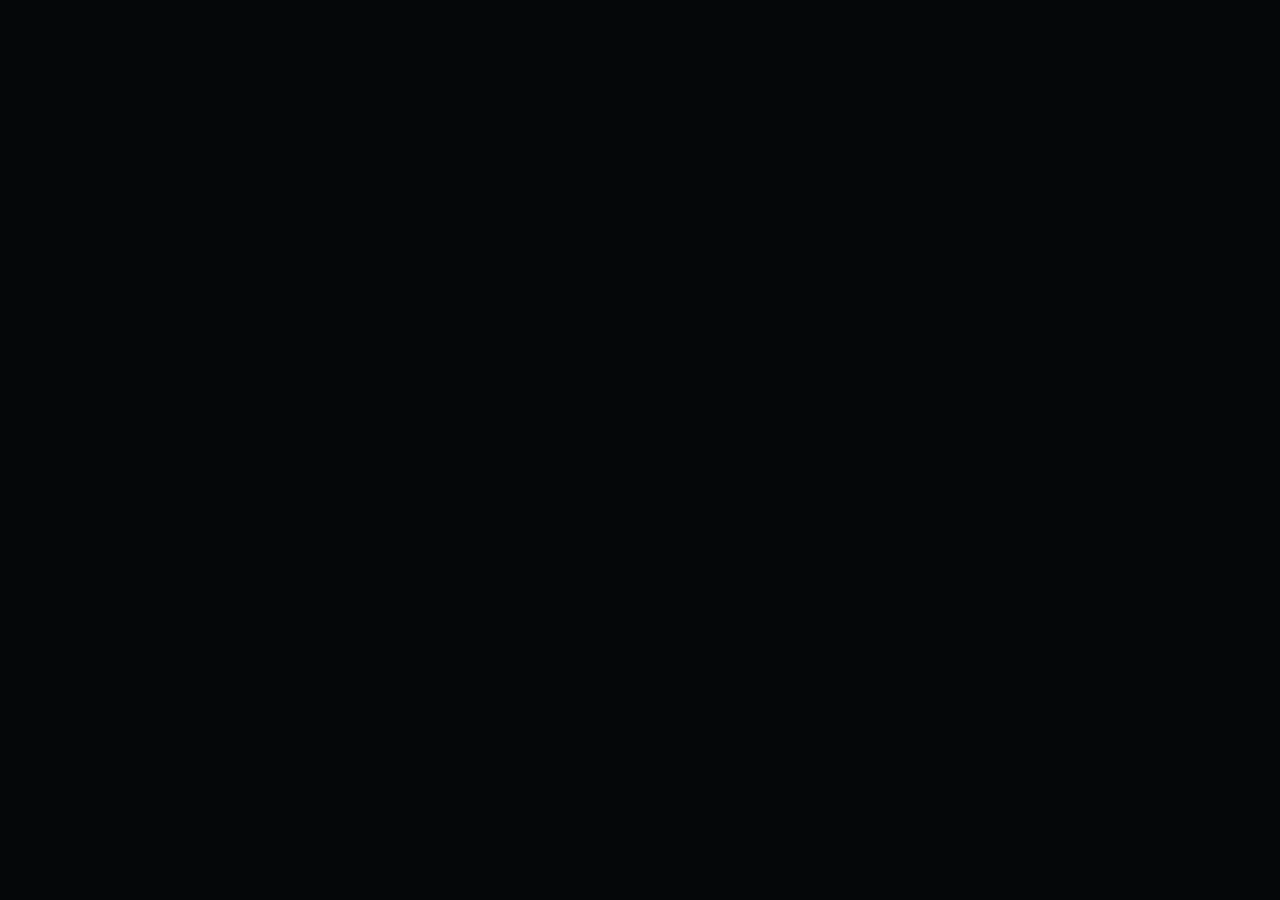
==== index.html @ 6c38be3e "try" ====
<!doctype html>
<html lang="en">
  <head>
    <meta charset="UTF-8" />
    <meta name="viewport" content="width=device-width, initial-scale=1.0" />
    <title>MRSM Info TV</title>
    <link rel="stylesheet" href="style.css" />
  </head>
  <body class="display-page">
    <main class="display-screen" aria-label="MRSM media display">
      <div id="media-stage" class="media-stage"></div>
      <div id="sliding-text" class="sliding-text" aria-live="off" hidden></div>
    </main>
    <script src="script.js"></script>
  </body>
</html>
---- style.css ----
:root {
  color-scheme: dark;
  --bg: #020814;
  --surface: rgba(7, 18, 34, 0.95);
  --accent: #6cc3ff;
  --accent-soft: #2f7fd3;
  --text: #eff7ff;
  --muted: #9bb3cc;
  --overlay-opacity: 0.82;
  --title-size: 2.5rem;
  --message-size: 1.15rem;
  --shadow: 0 30px 70px rgba(0, 0, 0, 0.28);
}

* {
  box-sizing: border-box;
}

html,
body {
  margin: 0;
  min-height: 100%;
  font-family: Inter, system-ui, -apple-system, BlinkMacSystemFont, "Segoe UI", sans-serif;
  color: var(--text);
  background: radial-gradient(circle at top, rgba(108, 195, 255, 0.15), transparent 24%), linear-gradient(180deg, #041328 0%, #020814 58%, #000 100%);
}

button,
input,
textarea,
select {
  font: inherit;
}

a {
  color: inherit;
  text-decoration: none;
}

body.display-page {
  min-height: 100vh;
}

.tv-shell {
  width: min(1400px, 100%);
  min-height: 100vh;
  margin: 0 auto;
  padding: clamp(1rem, 2vw, 1.4rem);
  display: flex;
  flex-direction: column;
  gap: 0.9rem;
}

.split-stage {
  display: grid;
  grid-template-columns: minmax(42%, 2fr) minmax(28%, 1fr);
  align-items: stretch;
  gap: 1rem;
}

.video-section,
.announcement-section {
  border-radius: 1.5rem;
  background: rgba(7, 18, 34, 0.95);
  border: 1px solid rgba(255, 255, 255, 0.08);
  box-shadow: var(--shadow);
  overflow: hidden;
}

.section-label {
  padding: 1rem 1.4rem 0.75rem;
  font-size: 0.78rem;
  letter-spacing: 0.24em;
  text-transform: uppercase;
  color: var(--accent);
}

.video-display {
  position: relative;
  min-height: 100%;
  overflow: hidden;
}

.slide-overlay {
  position: absolute;
  inset: 0;
  display: flex;
  flex-direction: column;
  justify-content: flex-end;
  gap: 0.6rem;
  padding: clamp(1.2rem, 2.4vw, 2rem);
  background: linear-gradient(180deg, rgba(0, 0, 0, 0.12), rgba(0, 0, 0, var(--overlay-opacity, 0.82)) 65%);
}

.slide-overlay-top {
  display: flex;
  justify-content: flex-end;
}

.slide-clock {
  color: rgba(255, 255, 255, 0.8);
  font-size: 0.95rem;
  letter-spacing: 0.08em;
  text-transform: uppercase;
}

.announcement-list {
  display: grid;
  grid-template-columns: repeat(1, minmax(0, 1fr));
  gap: 1rem;
  padding: 1rem 1.25rem 1.5rem;
}

.announcement-card {
  position: relative;
  min-height: 12rem;
  padding: 1.35rem 1rem 1.2rem;
  border-radius: 1.25rem;
  background: rgba(255, 255, 255, 0.06);
  border: 1px solid rgba(255, 255, 255, 0.08);
  overflow: hidden;
  display: flex;
  flex-direction: column;
  justify-content: flex-end;
  color: var(--text);
}

.announcement-card::before {
  content: '';
  position: absolute;
  inset: 0;
  background: linear-gradient(180deg, rgba(0, 0, 0, 0.14), rgba(0, 0, 0, 0.72));
  opacity: 1;
  pointer-events: none;
}

.announcement-card[data-image] {
  background-size: cover;
  background-position: center;
}

.announcement-card > * {
  position: relative;
  z-index: 1;
}

.announcement-card strong {
  display: block;
  margin-bottom: 0.5rem;
  font-size: 1rem;
}

.announcement-preview-label {
  display: inline-block;
  margin-bottom: 0.3rem;
  font-size: 0.625rem;
  line-height: 1.2;
  letter-spacing: 0.16em;
  text-transform: uppercase;
  color: rgba(255, 255, 255, 0.75);
}

.announcement-card p {
  margin: 0;
  color: rgba(239, 247, 255, 0.9);
  line-height: 1.5;
}

.announcement-meta {
  margin-top: 0.55rem;
  font-size: 0.84rem;
  color: var(--muted);
}

.screen-top {
  display: flex;
  justify-content: space-between;
  align-items: center;
  gap: 0.75rem;
  padding: 0.9rem 1rem;
  border-radius: 1.2rem;
  background: rgba(2, 8, 20, 0.72);
  border: 1px solid rgba(255, 255, 255, 0.08);
  backdrop-filter: blur(16px);
}

.brand-block {
  display: flex;
  align-items: center;
  gap: 0.75rem;
}

.brand-badge {
  display: inline-flex;
  align-items: center;
  justify-content: center;
  width: 2.8rem;
  height: 2.8rem;
  border-radius: 0.9rem;
  background: linear-gradient(135deg, var(--accent), var(--accent-soft));
  color: #02101d;
  font-weight: 800;
  letter-spacing: 0.08em;
}

.brand {
  font-size: 1.05rem;
  font-weight: 800;
  letter-spacing: 0.16em;
  text-transform: uppercase;
  color: var(--accent);
}

.brand-subtitle {
  font-size: 0.8rem;
  color: var(--muted);
}

.clock {
  font-size: clamp(1.15rem, 2.2vw, 1.6rem);
  font-weight: 700;
  letter-spacing: 0.06em;
  color: var(--text);
}

.slide-container {
  position: relative;
  flex: 1;
  min-height: calc(100vh - 13rem);
  border-radius: 1.5rem;
  overflow: hidden;
  background: var(--surface);
  box-shadow: var(--shadow);
  border: 1px solid rgba(255, 255, 255, 0.08);
}

.slide-media {
  position: absolute;
  inset: 0;
  background: #000 center/cover no-repeat;
}

.slide-media video,
.slide-media img {
  width: 100%;
  height: 100%;
  object-fit: cover;
}

.slide-media::after {
  content: "";
  position: absolute;
  inset: 0;
  background: linear-gradient(180deg, rgba(0, 0, 0, 0.15), rgba(0, 0, 0, 0.78) 70%);
  pointer-events: none;
}

.slide-panel {
  position: relative;
  z-index: 1;
  display: flex;
  flex-direction: column;
  justify-content: flex-end;
  gap: 0.6rem;
  width: min(100%, 760px);
  height: 100%;
  padding: clamp(1.2rem, 2.4vw, 2rem);
}

.eyebrow {
  margin: 0;
  font-size: 0.72rem;
  letter-spacing: 0.28em;
  text-transform: uppercase;
  color: rgba(255, 255, 255, 0.72);
}

.slide-title {
  margin: 0;
  font-size: var(--title-size, 2.5rem);
  line-height: 1.08;
  font-weight: 800;
  letter-spacing: -0.03em;
  text-shadow: 0 10px 24px rgba(0, 0, 0, 0.45);
}

.slide-message {
  margin: 0;
  font-size: var(--message-size, 1.15rem);
  max-width: 56rem;
  line-height: 1.5;
  color: rgba(239, 247, 255, 0.93);
}

.slide-meta-row {
  display: flex;
  flex-wrap: wrap;
  gap: 0.55rem;
  align-items: center;
  margin-top: 0.2rem;
}

.slide-caption {
  font-size: 0.9rem;
  color: var(--muted);
  padding: 0.35rem 0.65rem;
  border-radius: 999px;
  background: rgba(2, 8, 20, 0.55);
  border: 1px solid rgba(255, 255, 255, 0.08);
}

.news-ticker {
  display: flex;
  align-items: center;
  gap: 0.75rem;
  padding: 0.7rem 0.9rem;
  border-radius: 999px;
  background: rgba(2, 8, 20, 0.74);
  border: 1px solid rgba(255, 255, 255, 0.08);
  overflow: hidden;
  white-space: nowrap;
}

.ticker-label {
  flex-shrink: 0;
  font-size: 0.74rem;
  letter-spacing: 0.24em;
  text-transform: uppercase;
  font-weight: 700;
  color: var(--accent);
}

.ticker-track {
  overflow: hidden;
  flex: 1;
}

.ticker-content {
  display: flex;
  width: max-content;
  animation: marquee 20s linear infinite;
}

.ticker-content span {
  padding-right: 2.4rem;
  font-size: 0.92rem;
  color: var(--text);
  opacity: 0.95;
}

@keyframes marquee {
  from {
    transform: translateX(0);
  }
  to {
    transform: translateX(-50%);
  }
}

.admin-page {
  min-height: 100vh;
}

.admin-shell {
  width: min(1200px, 100%);
  margin: 0 auto;
  padding: clamp(1.5rem, 2vw, 3rem);
}

.admin-header {
  display: flex;
  justify-content: space-between;
  gap: 1.5rem;
  align-items: flex-start;
  margin-bottom: 2rem;
}

h1 {
  margin: 0;
  font-size: clamp(2rem, 4vw, 3.5rem);
}

.lead {
  margin: 1rem 0 0;
  max-width: 45rem;
  line-height: 1.7;
  color: var(--muted);
}

.form-grid {
  display: grid;
  grid-template-columns: 1.35fr 0.95fr;
  gap: 1.75rem;
}

.card {
  padding: 2rem;
  border-radius: 1.75rem;
  background: rgba(255, 255, 255, 0.04);
  border: 1px solid rgba(255, 255, 255, 0.08);
  box-shadow: 0 20px 40px rgba(0, 0, 0, 0.16);
}

.card-panel {
  display: flex;
  flex-direction: column;
  gap: 1rem;
}

.input-group {
  margin-bottom: 1.3rem;
}

.input-group label {
  display: block;
  margin-bottom: 0.55rem;
  font-size: 0.95rem;
  color: var(--text);
}

input,
textarea,
select {
  width: 100%;
  border-radius: 1rem;
  border: 1px solid rgba(255, 255, 255, 0.12);
  background: rgba(255, 255, 255, 0.05);
  padding: 1rem 1.1rem;
  color: var(--text);
  resize: vertical;
}

textarea {
  min-height: 120px;
}

.short-row {
  max-width: 16rem;
}

.hint,
.note {
  margin: 0.75rem 0 0;
  color: var(--muted);
  font-size: 0.95rem;
}

.button-row {
  display: flex;
  flex-wrap: wrap;
  gap: 0.75rem;
  align-items: center;
}

.button {
  display: inline-flex;
  align-items: center;
  justify-content: center;
  min-height: 3rem;
  padding: 0 1.25rem;
  border-radius: 999px;
  border: 1px solid transparent;
  cursor: pointer;
  transition: transform 180ms ease, background-color 180ms ease, border-color 180ms ease;
}

.button:hover {
  transform: translateY(-1px);
}

.button-primary {
  background: linear-gradient(135deg, #50b7ff, #1c71ff);
  color: #fff;
}

.button-secondary {
  background: rgba(255, 255, 255, 0.06);
  border-color: rgba(255, 255, 255, 0.14);
  color: var(--text);
}

.slide-list {
  display: grid;
  gap: 1rem;
  max-height: 52vh;
  overflow: auto;
  padding-right: 0.25rem;
}

.slide-card {
  display: grid;
  grid-template-columns: 1fr auto;
  gap: 0.85rem;
  padding: 1rem 1rem 1rem 1.1rem;
  border-radius: 1.25rem;
  background: rgba(255, 255, 255, 0.05);
  border: 1px solid rgba(255, 255, 255, 0.08);
}

.slide-card strong {
  display: block;
  font-size: 1rem;
  margin-bottom: 0.35rem;
}

.slide-card span {
  display: block;
  font-size: 0.9rem;
  color: var(--muted);
}

.actions {
  display: grid;
  gap: 0.65rem;
  justify-content: end;
  align-content: center;
}

.actions button {
  width: 100%;
}

.list-footer {
  display: flex;
  flex-wrap: wrap;
  gap: 0.75rem;
}

#import-json {
  min-height: 10rem;
}

@media (max-width: 980px) {
  .form-grid {
    grid-template-columns: 1fr;
  }

  .admin-header {
    flex-direction: column;
    align-items: stretch;
  }
}

@media (max-width: 720px) {
  .tv-shell {
    padding: 1rem;
  }

  .screen-top {
    flex-direction: column;
    align-items: flex-start;
  }

  .slide-panel {
    padding: 1.3rem;
  }

  .news-ticker {
    border-radius: 1rem;
  }
}

html,
body.display-page {
  width: 100vw;
  height: 100vh;
  height: 100dvh;
  min-height: 0;
  overflow: hidden;
  color-scheme: dark;
  background: #050709;
}

.display-screen,
.media-stage {
  position: fixed;
  inset: 0;
  width: 100%;
  height: 100%;
  overflow: hidden;
  background: #050709;
}

.media-stage {
  display: grid;
  place-items: center;
}

.media-stage img,
.media-stage video,
.media-stage iframe,
.media-stage > div {
  display: block;
  width: 100%;
  height: 100%;
  border: 0;
}

.media-stage img,
.media-stage video {
  object-fit: contain;
}

.media-stage > div {
  position: absolute;
  inset: 0;
}

.sliding-text {
  position: fixed;
  z-index: 3;
  left: 0;
  bottom: 5vh;
  width: max-content;
  max-width: none;
  padding: 0.75rem 1.5rem;
  overflow: hidden;
  background: rgba(3, 8, 12, 0.82);
  color: #fff;
  font-size: clamp(1.1rem, 2.6vw, 2.4rem);
  font-weight: 700;
  line-height: 1.25;
  white-space: nowrap;
  pointer-events: none;
  animation: announcement-scroll 24s linear infinite;
}

.sliding-text[hidden] {
  display: none;
}

@keyframes announcement-scroll {
  from {
    transform: translateX(100vw);
  }
  to {
    transform: translateX(-100%);
  }
}

.sliding-text[data-template="1"] { top: auto; right: auto; bottom: 5vh; left: 0; }
.sliding-text[data-template="2"] { top: 5vh; right: auto; bottom: auto; left: 0; }
.sliding-text[data-template="3"] { top: auto; right: 0; bottom: 5vh; left: auto; }
.sliding-text[data-template="4"] { top: 5vh; right: 0; bottom: auto; left: auto; }
.sliding-text[data-template="5"] { top: 45%; right: auto; bottom: auto; left: 0; }
.sliding-text[data-template="6"] { top: 45%; right: 0; bottom: auto; left: auto; }
.sliding-text[data-template="7"] { top: 25%; right: auto; bottom: auto; left: 0; }
.sliding-text[data-template="8"] { top: 25%; right: 0; bottom: auto; left: auto; }
.sliding-text[data-template="9"] { top: auto; right: 0; bottom: 18vh; left: auto; }
.sliding-text[data-template="10"] { top: auto; right: 0; bottom: 0; left: 0; text-align: center; }
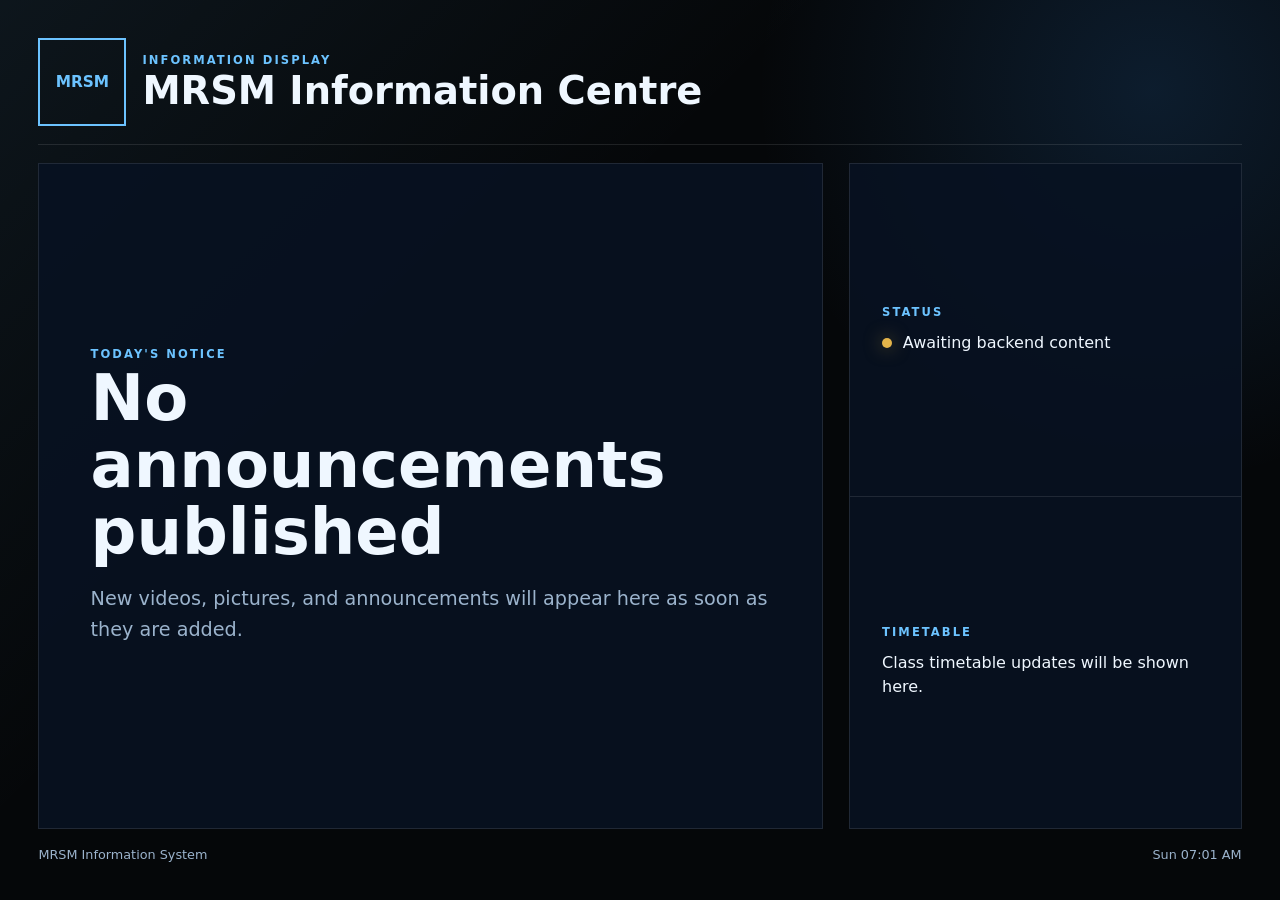
==== commit 63989b5f: "test" ====
--- a/index.html
+++ b/index.html
@@ -8,7 +8,41 @@
   </head>
   <body class="display-page">
     <main class="display-screen" aria-label="MRSM media display">
-      <div id="media-stage" class="media-stage"></div>
+      <div id="media-stage" class="media-stage">
+        <section id="empty-state" class="display-empty-state" aria-live="polite">
+          <header class="empty-brand">
+            <div class="empty-brand-mark">MRSM</div>
+            <div>
+              <p class="empty-eyebrow">INFORMATION DISPLAY</p>
+              <h1>MRSM Information Centre</h1>
+            </div>
+          </header>
+
+          <div class="empty-layout">
+            <section class="empty-main-section">
+              <p class="empty-eyebrow">TODAY'S NOTICE</p>
+              <h2>No announcements published</h2>
+              <p>New videos, pictures, and announcements will appear here as soon as they are added.</p>
+            </section>
+
+            <aside class="empty-side-section">
+              <section>
+                <p class="empty-eyebrow">STATUS</p>
+                <p class="empty-status"><span></span> Awaiting backend content</p>
+              </section>
+              <section>
+                <p class="empty-eyebrow">TIMETABLE</p>
+                <p>Class timetable updates will be shown here.</p>
+              </section>
+            </aside>
+          </div>
+
+          <footer class="empty-footer">
+            <p>MRSM Information System</p>
+            <time id="empty-clock"></time>
+          </footer>
+        </section>
+      </div>
       <div id="sliding-text" class="sliding-text" aria-live="off" hidden></div>
     </main>
     <script src="script.js"></script>
--- a/style.css
+++ b/style.css
@@ -542,6 +542,20 @@
 }
 
 @media (max-width: 720px) {
+  .empty-layout {
+    grid-template-columns: 1fr;
+  }
+
+  .empty-side-section {
+    grid-template-columns: repeat(2, minmax(0, 1fr));
+    grid-template-rows: none;
+  }
+
+  .empty-side-section > section + section {
+    border-top: 0;
+    border-left: 1px solid rgba(255, 255, 255, 0.1);
+  }
+
   .tv-shell {
     padding: 1rem;
   }
@@ -560,7 +574,6 @@
   }
 }
 
-html,
 body.display-page {
   width: 100vw;
   height: 100vh;
@@ -629,6 +642,17 @@
   display: none;
 }
 
+.ticker-announcement {
+  flex: 0 0 auto;
+  padding-right: 1.25rem;
+}
+
+.ticker-pause {
+  flex: 0 0 auto;
+  padding: 0 1.5rem;
+  color: #b7c8d6;
+}
+
 @keyframes announcement-scroll {
   from {
     transform: translateX(100vw);
@@ -636,6 +660,147 @@
   to {
     transform: translateX(-100%);
   }
+}
+
+.display-empty-state {
+  position: relative;
+  width: 100%;
+  height: 100%;
+  display: grid;
+  grid-template-rows: auto 1fr auto;
+  gap: clamp(1rem, 2vh, 2rem);
+  padding: clamp(1.25rem, 3vw, 3.5rem);
+  background:
+    linear-gradient(135deg, rgba(108, 195, 255, 0.08), transparent 38%),
+    radial-gradient(circle at 90% 10%, rgba(47, 127, 211, 0.18), transparent 28%),
+    #050709;
+}
+
+.display-empty-state[hidden] {
+  display: none;
+}
+
+.empty-brand,
+.empty-footer,
+.empty-layout {
+  display: grid;
+}
+
+.empty-brand {
+  grid-template-columns: auto 1fr;
+  align-items: center;
+  gap: 1rem;
+  border-bottom: 1px solid rgba(255, 255, 255, 0.1);
+  padding-bottom: clamp(0.75rem, 2vh, 1.5rem);
+}
+
+.empty-brand-mark {
+  display: grid;
+  place-items: center;
+  width: clamp(3.25rem, 7vw, 5.5rem);
+  aspect-ratio: 1;
+  border: 2px solid var(--accent);
+  color: var(--accent);
+  font-size: clamp(0.7rem, 1.2vw, 1.1rem);
+  font-weight: 800;
+}
+
+.empty-brand h1,
+.empty-main-section h2 {
+  margin: 0.25rem 0 0;
+  line-height: 1.05;
+}
+
+.empty-brand h1 {
+  font-size: clamp(1.4rem, 3vw, 3.25rem);
+}
+
+.empty-layout {
+  grid-template-columns: minmax(0, 2fr) minmax(18rem, 1fr);
+  gap: clamp(1rem, 2vw, 2rem);
+  min-height: 0;
+}
+
+.empty-main-section,
+.empty-side-section {
+  border: 1px solid rgba(255, 255, 255, 0.1);
+  background: rgba(7, 18, 34, 0.88);
+}
+
+.empty-main-section {
+  display: flex;
+  flex-direction: column;
+  justify-content: center;
+  padding: clamp(1.5rem, 4vw, 4.5rem);
+}
+
+.empty-main-section h2 {
+  max-width: 14ch;
+  font-size: clamp(2rem, 5vw, 5.25rem);
+}
+
+.empty-main-section > p:last-child {
+  max-width: 44rem;
+  margin: clamp(1rem, 2vh, 1.75rem) 0 0;
+  color: var(--muted);
+  font-size: clamp(1rem, 1.5vw, 1.35rem);
+  line-height: 1.6;
+}
+
+.empty-side-section {
+  display: grid;
+  grid-template-rows: repeat(2, minmax(0, 1fr));
+}
+
+.empty-side-section > section {
+  display: flex;
+  flex-direction: column;
+  justify-content: center;
+  padding: clamp(1.25rem, 2.5vw, 2.5rem);
+}
+
+.empty-side-section > section + section {
+  border-top: 1px solid rgba(255, 255, 255, 0.1);
+}
+
+.empty-side-section p:last-child {
+  margin: 0.75rem 0 0;
+  color: var(--text);
+  line-height: 1.5;
+}
+
+.empty-eyebrow {
+  margin: 0;
+  color: var(--accent);
+  font-size: clamp(0.65rem, 0.9vw, 0.85rem);
+  font-weight: 800;
+  letter-spacing: 0.18em;
+}
+
+.empty-status {
+  display: flex;
+  align-items: center;
+  gap: 0.65rem;
+}
+
+.empty-status span {
+  width: 0.65rem;
+  height: 0.65rem;
+  border-radius: 50%;
+  background: #e4b44a;
+  box-shadow: 0 0 18px rgba(228, 180, 74, 0.5);
+}
+
+.empty-footer {
+  grid-template-columns: 1fr auto;
+  align-items: center;
+  color: var(--muted);
+  font-size: clamp(0.75rem, 1vw, 1rem);
+}
+
+.empty-footer p,
+.empty-footer time {
+  margin: 0;
 }
 
 .sliding-text[data-template="1"] { top: auto; right: auto; bottom: 5vh; left: 0; }
@@ -649,3 +814,95 @@
 .sliding-text[data-template="9"] { top: auto; right: 0; bottom: 18vh; left: auto; }
 .sliding-text[data-template="10"] { top: auto; right: 0; bottom: 0; left: 0; text-align: center; }
 
+body.admin-page {
+  min-height: 100vh;
+  overflow-x: hidden;
+  overflow-y: auto;
+}
+
+.admin-shell {
+  width: min(1200px, 100%);
+  padding: clamp(1rem, 3vw, 2.5rem);
+}
+
+.admin-grid {
+  display: grid;
+  grid-template-columns: repeat(2, minmax(0, 1fr));
+  gap: 1rem;
+}
+
+.admin-card {
+  min-width: 0;
+  padding: 1.25rem;
+  border: 1px solid rgba(255, 255, 255, 0.1);
+  border-radius: 0.75rem;
+  background: rgba(7, 18, 34, 0.95);
+}
+
+.admin-card h2 {
+  margin: 0 0 1rem;
+  font-size: 1.2rem;
+}
+
+.admin-card form {
+  display: grid;
+  gap: 0.9rem;
+}
+
+.admin-card label {
+  display: grid;
+  gap: 0.4rem;
+  color: var(--muted);
+  font-size: 0.9rem;
+}
+
+.admin-card input,
+.admin-card textarea,
+.admin-card select {
+  min-width: 0;
+  border-radius: 0.5rem;
+  padding: 0.75rem;
+}
+
+.admin-card textarea {
+  min-height: 5rem;
+}
+
+.admin-wide {
+  grid-column: 1 / -1;
+}
+
+.settings-grid {
+  grid-template-columns: repeat(2, minmax(0, 1fr));
+}
+
+.wide-field {
+  grid-column: 1 / -1;
+}
+
+.admin-status {
+  min-height: 1.4rem;
+  margin: 0.75rem 0;
+  color: var(--muted);
+}
+
+.admin-status[data-state="error"] {
+  color: #ff9a9a;
+}
+
+.admin-status[data-state="success"] {
+  color: #8fe0b0;
+}
+
+@media (max-width: 720px) {
+  .admin-grid,
+  .settings-grid {
+    grid-template-columns: minmax(0, 1fr);
+  }
+
+  .admin-wide,
+  .wide-field {
+    grid-column: auto;
+  }
+}
+
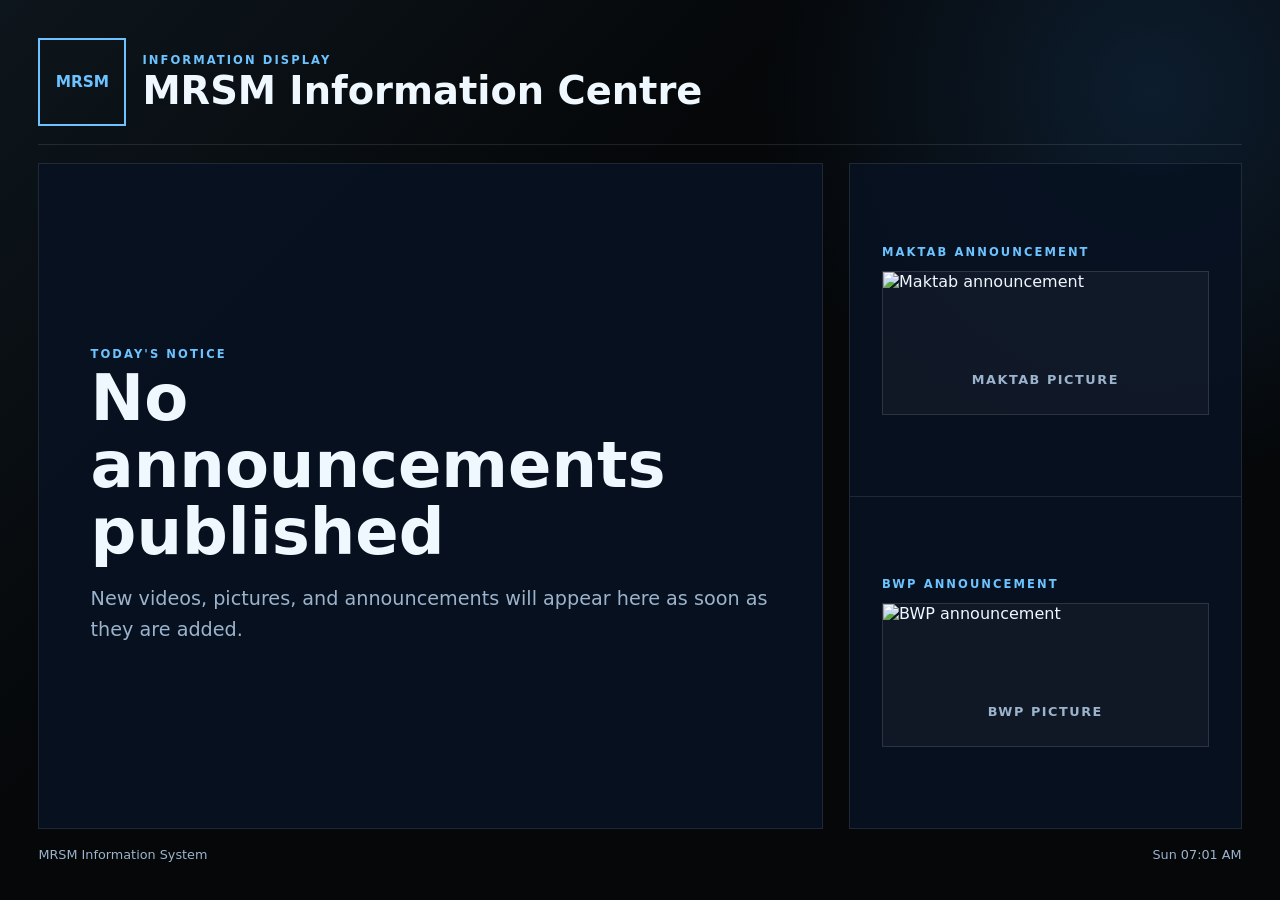
==== commit 068d895e: "yes" ====
--- a/index.html
+++ b/index.html
@@ -25,14 +25,20 @@
               <p>New videos, pictures, and announcements will appear here as soon as they are added.</p>
             </section>
 
-            <aside class="empty-side-section">
-              <section>
-                <p class="empty-eyebrow">STATUS</p>
-                <p class="empty-status"><span></span> Awaiting backend content</p>
+            <aside class="empty-side-section picture-announcement-rail">
+              <section class="picture-announcement-card" data-section="maktab">
+                <p class="empty-eyebrow">MAKTAB ANNOUNCEMENT</p>
+                <div class="picture-announcement-frame">
+                  <img id="empty-maktab-image" alt="Maktab announcement" hidden />
+                  <span class="picture-announcement-placeholder">MAKTAB PICTURE</span>
+                </div>
               </section>
-              <section>
-                <p class="empty-eyebrow">TIMETABLE</p>
-                <p>Class timetable updates will be shown here.</p>
+              <section class="picture-announcement-card" data-section="bwp">
+                <p class="empty-eyebrow">BWP ANNOUNCEMENT</p>
+                <div class="picture-announcement-frame">
+                  <img id="empty-bwp-image" alt="BWP announcement" hidden />
+                  <span class="picture-announcement-placeholder">BWP PICTURE</span>
+                </div>
               </section>
             </aside>
           </div>
--- a/style.css
+++ b/style.css
@@ -542,6 +542,21 @@
 }
 
 @media (max-width: 720px) {
+  .live-picture-rail {
+    width: 11rem;
+  }
+
+  .media-stage:has(.live-picture-rail) > img,
+  .media-stage:has(.live-picture-rail) > video {
+    width: calc(100% - 11rem);
+    margin-right: 11rem;
+  }
+
+  .media-stage:has(.live-picture-rail) > #youtube-player {
+    right: 11rem;
+    width: calc(100% - 11rem);
+  }
+
   .empty-layout {
     grid-template-columns: 1fr;
   }
@@ -750,6 +765,76 @@
 .empty-side-section {
   display: grid;
   grid-template-rows: repeat(2, minmax(0, 1fr));
+}
+
+.picture-announcement-card {
+  min-height: 0;
+  overflow: hidden;
+}
+
+.picture-announcement-frame {
+  position: relative;
+  min-height: 7rem;
+  height: clamp(7rem, 16vh, 13rem);
+  margin-top: 0.75rem;
+  display: grid;
+  place-items: center;
+  overflow: hidden;
+  border: 1px solid rgba(255, 255, 255, 0.12);
+  background: rgba(255, 255, 255, 0.035);
+}
+
+.picture-announcement-frame img {
+  width: 100%;
+  height: 100%;
+  object-fit: cover;
+}
+
+.picture-announcement-placeholder {
+  color: var(--muted);
+  font-size: clamp(0.65rem, 1vw, 0.85rem);
+  font-weight: 800;
+  letter-spacing: 0.12em;
+}
+
+.live-picture-rail {
+  position: fixed;
+  z-index: 8;
+  top: 0;
+  right: 0;
+  width: clamp(18rem, 24vw, 28rem);
+  height: 100%;
+  display: grid;
+  grid-template-rows: repeat(2, minmax(0, 1fr));
+  background: rgba(2, 8, 20, 0.96);
+  border-left: 1px solid rgba(255, 255, 255, 0.12);
+}
+
+.live-picture-rail .picture-announcement-card {
+  display: grid;
+  grid-template-rows: auto minmax(0, 1fr);
+  padding: clamp(0.75rem, 1.2vw, 1.25rem);
+}
+
+.live-picture-rail .picture-announcement-card + .picture-announcement-card {
+  border-top: 1px solid rgba(255, 255, 255, 0.12);
+}
+
+.live-picture-rail .picture-announcement-frame {
+  height: auto;
+  min-height: 0;
+  margin-top: 0.65rem;
+}
+
+.media-stage:has(.live-picture-rail) > img,
+.media-stage:has(.live-picture-rail) > video {
+  width: calc(100% - clamp(18rem, 24vw, 28rem));
+  margin-right: clamp(18rem, 24vw, 28rem);
+}
+
+.media-stage:has(.live-picture-rail) > #youtube-player {
+  right: clamp(18rem, 24vw, 28rem);
+  width: calc(100% - clamp(18rem, 24vw, 28rem));
 }
 
 .empty-side-section > section {
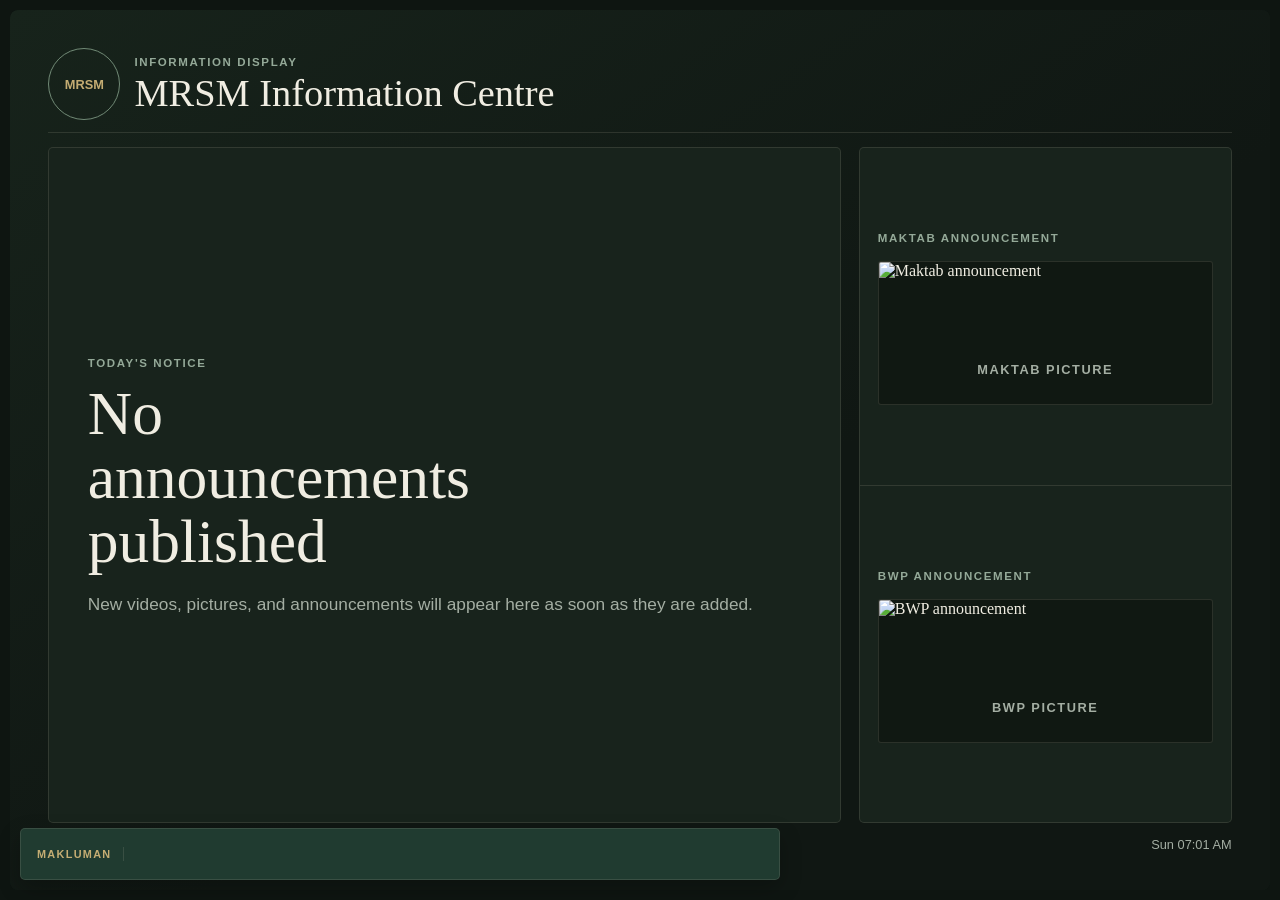
==== commit bd119e15: "test" ====
--- a/index.html
+++ b/index.html
@@ -3,8 +3,9 @@
   <head>
     <meta charset="UTF-8" />
     <meta name="viewport" content="width=device-width, initial-scale=1.0" />
-    <title>MRSM Info TV</title>
+    <title>InfoSiteMRSM</title>
     <link rel="stylesheet" href="style.css" />
+    <link rel="icon" href="favicon.ico" />
   </head>
   <body class="display-page">
     <main class="display-screen" aria-label="MRSM media display">
@@ -44,7 +45,7 @@
           </div>
 
           <footer class="empty-footer">
-            <p>MRSM Information System</p>
+            <p>MRSM Information Site</p>
             <time id="empty-clock"></time>
           </footer>
         </section>
--- a/style.css
+++ b/style.css
@@ -138,7 +138,6 @@
   background-size: cover;
   background-position: center;
 }
-
 .announcement-card > * {
   position: relative;
   z-index: 1;
@@ -929,9 +928,435 @@
   font-size: 1.2rem;
 }
 
+body.display-page {
+  color-scheme: light;
+  color: #233a32;
+  background: #e9e9e1;
+  font-family: Georgia, "Times New Roman", serif;
+}
+
+body.display-page .display-screen {
+  inset: 10px;
+  width: auto;
+  height: auto;
+  border-radius: 8px;
+  background: #f5f4ed;
+}
+
+body.display-page .media-stage {
+  position: absolute;
+  inset: 0;
+  width: auto;
+  height: auto;
+  border-radius: 8px;
+  background: #1c2924;
+}
+
+body.display-page .media-stage > img,
+body.display-page .media-stage > video {
+  position: absolute;
+  inset: 0 auto 0 0;
+  width: 100%;
+  height: 100%;
+  margin: 0;
+  object-fit: cover;
+}
+
+body.display-page .media-stage:has(.live-picture-rail) > img,
+body.display-page .media-stage:has(.live-picture-rail) > video {
+  width: calc(100% - clamp(210px, 25vw, 350px) - 12px);
+}
+
+body.display-page .media-stage:has(.live-picture-rail) > #youtube-player {
+  inset: 0 clamp(210px, 25vw, 350px) 0 0;
+  width: auto;
+  height: auto;
+}
+
+body.display-page .live-picture-rail {
+  inset: 10px 10px 10px auto;
+  width: clamp(210px, 25vw, 350px);
+  height: auto;
+  gap: 8px;
+  padding: 8px;
+  border: 1px solid rgba(43, 69, 58, 0.16);
+  border-radius: 5px;
+  background: #f5f4ed;
+  color: #233a32;
+}
+
+body.display-page .live-picture-rail .picture-announcement-card {
+  min-height: 0;
+  padding: 10px;
+  border: 1px solid rgba(43, 69, 58, 0.13);
+  border-radius: 4px;
+  background: #eeeee6;
+}
+
+body.display-page .live-picture-rail .picture-announcement-card + .picture-announcement-card {
+  border-top: 1px solid rgba(43, 69, 58, 0.13);
+}
+
+body.display-page .live-picture-rail .empty-eyebrow,
+body.display-page .empty-eyebrow {
+  color: #567363;
+  font-family: "Segoe UI", sans-serif;
+  letter-spacing: 0.14em;
+}
+
+body.display-page .live-picture-rail .picture-announcement-frame {
+  margin-top: 8px;
+  border-color: rgba(43, 69, 58, 0.17);
+  border-radius: 3px;
+  background: #e6e7dd;
+}
+
+body.display-page .picture-announcement-placeholder {
+  color: #66776d;
+  font-family: "Segoe UI", sans-serif;
+}
+
+body.display-page .sliding-text {
+  position: fixed;
+  z-index: 9;
+  left: 20px;
+  right: auto;
+  bottom: 20px;
+  top: auto;
+  display: flex;
+  align-items: center;
+  gap: 14px;
+  width: min(760px, calc(100vw - 40px));
+  max-width: calc(100vw - 40px);
+  min-height: 52px;
+  padding: 10px 16px;
+  overflow: hidden;
+  border: 1px solid rgba(250, 247, 232, 0.22);
+  border-radius: 5px;
+  background: #28483d;
+  box-shadow: 0 8px 22px rgba(20, 35, 29, 0.22);
+  color: #faf8ef;
+  font-family: "Segoe UI", sans-serif;
+  font-size: clamp(0.9rem, 1.5vw, 1.15rem);
+  font-weight: 600;
+  line-height: 1.35;
+  white-space: nowrap;
+  pointer-events: none;
+  animation: none;
+}
+
+body.display-page .sliding-text::before {
+  content: "MAKLUMAN";
+  flex: 0 0 auto;
+  padding-right: 12px;
+  border-right: 1px solid rgba(250, 247, 232, 0.36);
+  color: #d7c58d;
+  font-size: 0.68rem;
+  letter-spacing: 0.12em;
+}
+
+body.display-page .ticker-track {
+  display: flex;
+  flex: 0 0 auto;
+  width: max-content;
+  animation: ticker-marquee 24s linear infinite;
+}
+
+body.display-page .ticker-announcement {
+  flex: 0 0 auto;
+  padding-right: 8px;
+}
+
+body.display-page .ticker-pause {
+  flex: 0 0 auto;
+  padding: 0 14px;
+  color: #d7c58d;
+}
+
+body.display-page .sliding-text[data-template="2"] {
+  top: 20px;
+  bottom: auto;
+}
+
+body.display-page .sliding-text[data-template="3"],
+body.display-page .sliding-text[data-template="4"],
+body.display-page .sliding-text[data-template="6"],
+body.display-page .sliding-text[data-template="8"],
+body.display-page .sliding-text[data-template="9"] {
+  right: 20px;
+  left: auto;
+}
+
+body.display-page .sliding-text[data-template="4"] {
+  top: 20px;
+  bottom: auto;
+}
+
+body.display-page .sliding-text[data-template="5"] {
+  top: 45%;
+  bottom: auto;
+}
+
+body.display-page .sliding-text[data-template="6"] {
+  top: 45%;
+  bottom: auto;
+}
+
+body.display-page .sliding-text[data-template="7"],
+body.display-page .sliding-text[data-template="8"] {
+  top: 25%;
+  bottom: auto;
+}
+
+body.display-page .sliding-text[data-template="9"] {
+  bottom: 18vh;
+  top: auto;
+}
+
+body.display-page .sliding-text[data-template="10"] {
+  right: 20px;
+  left: 20px;
+  width: auto;
+  max-width: none;
+  justify-content: center;
+}
+
+body.display-page:has(.live-picture-rail) .sliding-text {
+  max-width: calc(100vw - clamp(210px, 25vw, 350px) - 50px);
+}
+
+body.display-page .display-empty-state {
+  gap: clamp(8px, 1.5vh, 18px);
+  padding: clamp(16px, 3vw, 40px);
+  color: #233a32;
+  background:
+    linear-gradient(135deg, rgba(63, 101, 80, 0.07), transparent 42%),
+    #f5f4ed;
+}
+
+body.display-page .empty-brand {
+  gap: 14px;
+  padding-bottom: 12px;
+  border-color: rgba(43, 69, 58, 0.18);
+}
+
+body.display-page .empty-brand-mark {
+  width: clamp(48px, 6vw, 72px);
+  border: 1px solid #456b57;
+  border-radius: 50%;
+  color: #315343;
+  font-family: "Segoe UI", sans-serif;
+  font-size: 0.8rem;
+}
+
+body.display-page .empty-eyebrow {
+  margin: 5px 0;
+}
+
+body.display-page .empty-brand h1 {
+  margin: 5px 0;
+  color: #263d33;
+  font-size: clamp(1.5rem, 3vw, 2.8rem);
+  font-weight: 500;
+}
+
+body.display-page .empty-layout {
+  grid-template-columns: minmax(0, 1.7fr) minmax(220px, 0.8fr);
+  gap: clamp(8px, 1.5vw, 18px);
+}
+
+body.display-page .empty-main-section,
+body.display-page .empty-side-section {
+  border: 1px solid rgba(43, 69, 58, 0.16);
+  border-radius: 5px;
+  background: #eeeee6;
+}
+
+body.display-page .empty-main-section {
+  padding: clamp(16px, 3vw, 42px);
+}
+
+body.display-page .empty-main-section h2 {
+  margin: 8px 0;
+  color: #2b483b;
+  font-size: clamp(2rem, 4.8vw, 4.6rem);
+  font-weight: 500;
+  line-height: 1.04;
+}
+
+body.display-page .empty-main-section > p:last-child {
+  margin: 10px 0 0;
+  color: #63736a;
+  font-family: "Segoe UI", sans-serif;
+  font-size: clamp(0.95rem, 1.35vw, 1.15rem);
+  line-height: 1.55;
+}
+
+body.display-page .empty-side-section > section {
+  padding: clamp(10px, 1.5vw, 18px);
+}
+
+body.display-page .empty-side-section > section + section {
+  border-color: rgba(43, 69, 58, 0.16);
+}
+
+body.display-page .empty-side-section > section p:last-child {
+  color: #63736a;
+}
+
+body.display-page .picture-announcement-frame {
+  border-color: rgba(43, 69, 58, 0.16);
+  border-radius: 3px;
+  background: #e6e7dd;
+}
+
+body.display-page .empty-footer {
+  gap: 10px;
+  color: #68776e;
+  font-family: "Segoe UI", sans-serif;
+}
+
+@keyframes ticker-marquee {
+  from {
+    transform: translateX(0);
+  }
+  to {
+    transform: translateX(-50%);
+  }
+}
+
+@media (max-width: 720px) {
+  body.display-page .live-picture-rail {
+    width: clamp(120px, 30vw, 210px);
+  }
+
+  body.display-page .media-stage:has(.live-picture-rail) > img,
+  body.display-page .media-stage:has(.live-picture-rail) > video {
+    width: calc(100% - clamp(120px, 30vw, 210px) - 10px);
+  }
+
+  body.display-page .media-stage:has(.live-picture-rail) > #youtube-player {
+    right: clamp(120px, 30vw, 210px);
+  }
+
+  body.display-page:has(.live-picture-rail) .sliding-text {
+    max-width: calc(100vw - clamp(120px, 30vw, 210px) - 40px);
+  }
+
+  body.display-page .empty-layout {
+    grid-template-columns: 1fr;
+    grid-template-rows: minmax(0, 1fr) auto;
+  }
+
+  body.display-page .empty-side-section {
+    grid-template-columns: repeat(2, minmax(0, 1fr));
+    grid-template-rows: none;
+  }
+
+  body.display-page .empty-side-section > section + section {
+    border-top: 0;
+    border-left: 1px solid rgba(43, 69, 58, 0.16);
+  }
+
+  body.display-page .picture-announcement-frame {
+    height: clamp(56px, 11vh, 100px);
+  }
+}
+
 .admin-card form {
   display: grid;
   gap: 0.9rem;
+}
+
+body.display-page {
+  --display-bg: #0e1511;
+  --display-surface: #18231c;
+  --display-border: rgba(224, 218, 194, 0.13);
+  --display-text: #f0ede2;
+  --display-muted: #a4aea3;
+  --display-green: #94a998;
+  --display-gold: #c5ad73;
+  color-scheme: dark;
+  color: var(--display-text);
+  background: var(--display-bg);
+}
+
+body.display-page .display-screen,
+body.display-page .display-empty-state {
+  background: #111a15;
+}
+
+body.display-page .display-empty-state {
+  color: var(--display-text);
+  background: linear-gradient(145deg, #17231b, #101713 58%);
+}
+
+body.display-page .media-stage {
+  background: #111a15;
+}
+
+body.display-page .live-picture-rail {
+  border-color: var(--display-border);
+  background: #121b16;
+  color: var(--display-text);
+}
+
+body.display-page .live-picture-rail .picture-announcement-card,
+body.display-page .empty-main-section,
+body.display-page .empty-side-section {
+  border-color: var(--display-border);
+  background: var(--display-surface);
+}
+
+body.display-page .live-picture-rail .picture-announcement-card + .picture-announcement-card,
+body.display-page .empty-side-section > section + section {
+  border-color: var(--display-border);
+}
+
+body.display-page .picture-announcement-frame {
+  border-color: var(--display-border);
+  background: #101812;
+}
+
+body.display-page .empty-eyebrow {
+  color: var(--display-green);
+}
+
+body.display-page .picture-announcement-placeholder,
+body.display-page .empty-main-section > p:last-child,
+body.display-page .empty-side-section > section p:last-child,
+body.display-page .empty-footer {
+  color: var(--display-muted);
+}
+
+body.display-page .empty-brand {
+  border-color: var(--display-border);
+}
+
+body.display-page .empty-brand-mark {
+  border-color: #718a76;
+  color: var(--display-gold);
+}
+
+body.display-page .empty-brand h1,
+body.display-page .empty-main-section h2 {
+  color: var(--display-text);
+}
+
+body.display-page .sliding-text {
+  border-color: var(--display-border);
+  background: #203b30;
+  box-shadow: 0 8px 22px rgba(0, 0, 0, 0.24);
+  color: var(--display-text);
+}
+
+body.display-page .sliding-text::before,
+body.display-page .ticker-pause {
+  color: var(--display-gold);
+}
+
+body.display-page .sliding-text::before {
+  border-color: var(--display-border);
 }
 
 .admin-card label {
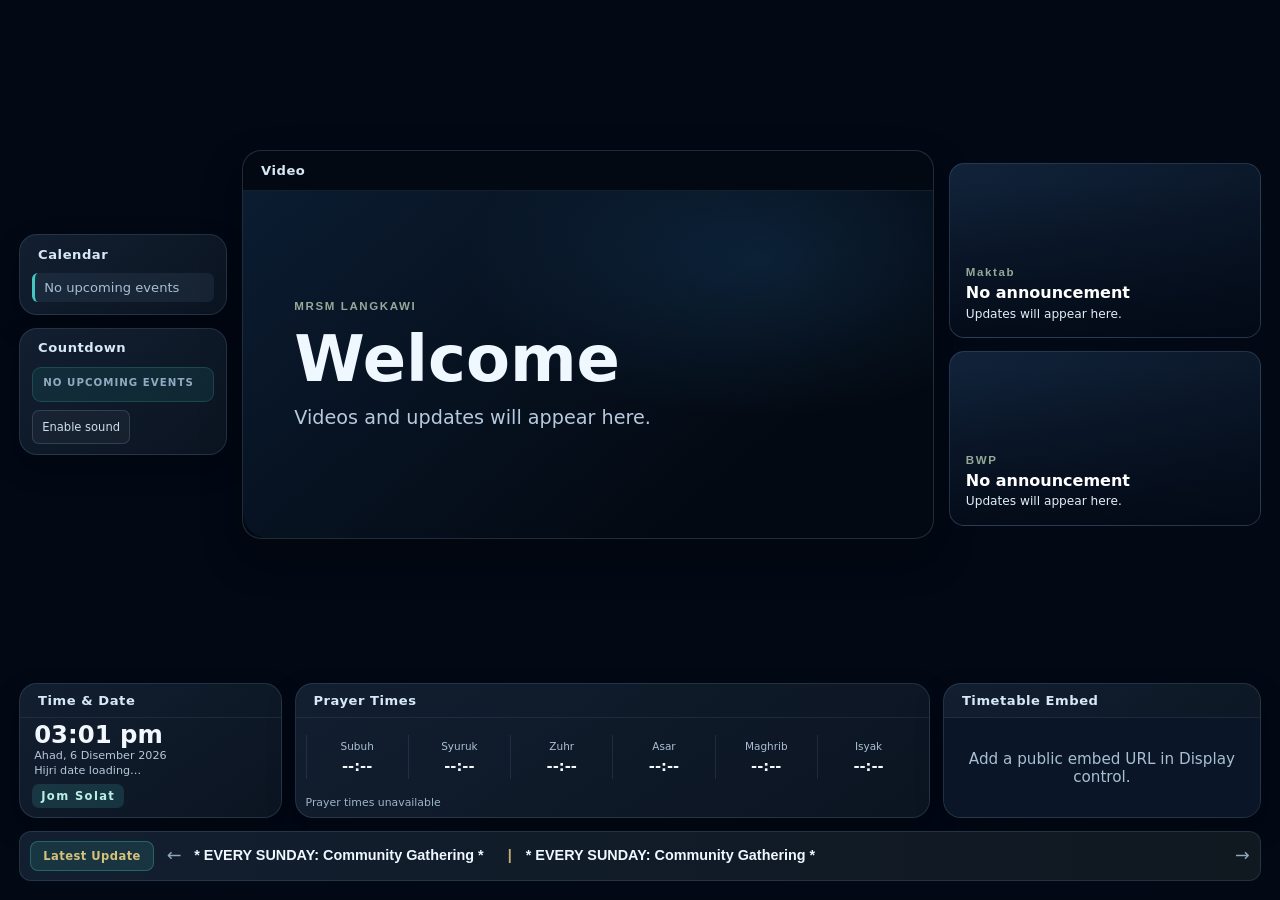
==== commit 82eec5bc: "v3.0.0" ====
--- a/index.html
+++ b/index.html
@@ -1,56 +1,121 @@
 <!doctype html>
-<html lang="en">
+<html lang="en-MY">
   <head>
     <meta charset="UTF-8" />
     <meta name="viewport" content="width=device-width, initial-scale=1.0" />
+    <meta name="description" content="InfoSiteMRSM, MRSM Information Display" />
+    <meta name="keywords" content="MRSM, InfoSiteMRSM, Information Display, MRSM Information Centre" />
     <title>InfoSiteMRSM</title>
     <link rel="stylesheet" href="style.css" />
-    <link rel="icon" href="favicon.ico" />
+    <link rel="icon" href="favico.ico" />
+    <meta http-equiv="refresh" content="3000" />
   </head>
   <body class="display-page">
-    <main class="display-screen" aria-label="MRSM media display">
-      <div id="media-stage" class="media-stage">
-        <section id="empty-state" class="display-empty-state" aria-live="polite">
-          <header class="empty-brand">
-            <div class="empty-brand-mark">MRSM</div>
-            <div>
-              <p class="empty-eyebrow">INFORMATION DISPLAY</p>
-              <h1>MRSM Information Centre</h1>
+    <main class="display-screen" aria-label="MRSM information display">
+      <div class="dashboard-shell">
+        <div class="display-grid">
+          <aside class="calendar-rail" aria-label="Calendar and countdown">
+            <section class="dashboard-card calendar-card">
+              <h2 class="panel-heading">Calendar</h2>
+              <ul id="calendar-events" class="calendar-events" aria-live="polite">
+                <li class="calendar-empty">No upcoming events</li>
+              </ul>
+            </section>
+            <section class="dashboard-card countdown-card">
+              <h2 class="panel-heading">Countdown</h2>
+              <div class="event-countdown" id="event-countdown" aria-live="polite">
+                <span id="event-countdown-title">NO UPCOMING EVENTS</span>
+                <time id="event-countdown-time"></time>
+              </div>
+              <button id="alert-sound-toggle" class="event-sound-toggle" type="button" aria-pressed="false">
+                Enable sound
+              </button>
+            </section>
+          </aside>
+
+          <section class="video-panel" aria-label="Video montage">
+            <h2 class="panel-heading">
+              <span>Video</span>
+              <button id="video-audio-toggle" class="video-audio-toggle" type="button" hidden>
+                Enable audio
+              </button>
+            </h2>
+            <div id="media-stage" class="media-stage">
+              <div id="empty-state" class="display-empty-state" aria-live="polite">
+                <p class="empty-eyebrow">MRSM LANGKAWI</p>
+                <h1>Welcome</h1>
+                <p>Videos and updates will appear here.</p>
+              </div>
             </div>
-          </header>
+          </section>
 
-          <div class="empty-layout">
-            <section class="empty-main-section">
-              <p class="empty-eyebrow">TODAY'S NOTICE</p>
-              <h2>No announcements published</h2>
-              <p>New videos, pictures, and announcements will appear here as soon as they are added.</p>
-            </section>
+          <aside class="information-panel" aria-label="Maktab and BWP announcements">
+            <div id="announcement-cards" class="announcement-cards">
+              <article class="dashboard-announcement" data-section="maktab">
+                <img alt="" hidden />
+                <div class="announcement-copy">
+                  <p class="empty-eyebrow">Maktab</p>
+                  <h3>No announcement</h3>
+                  <p class="announcement-message">Updates will appear here.</p>
+                </div>
+              </article>
+              <article class="dashboard-announcement" data-section="bwp">
+                <img alt="" hidden />
+                <div class="announcement-copy">
+                  <p class="empty-eyebrow">BWP</p>
+                  <h3>No announcement</h3>
+                  <p class="announcement-message">Updates will appear here.</p>
+                </div>
+              </article>
+            </div>
+          </aside>
+        </div>
 
-            <aside class="empty-side-section picture-announcement-rail">
-              <section class="picture-announcement-card" data-section="maktab">
-                <p class="empty-eyebrow">MAKTAB ANNOUNCEMENT</p>
-                <div class="picture-announcement-frame">
-                  <img id="empty-maktab-image" alt="Maktab announcement" hidden />
-                  <span class="picture-announcement-placeholder">MAKTAB PICTURE</span>
-                </div>
-              </section>
-              <section class="picture-announcement-card" data-section="bwp">
-                <p class="empty-eyebrow">BWP ANNOUNCEMENT</p>
-                <div class="picture-announcement-frame">
-                  <img id="empty-bwp-image" alt="BWP announcement" hidden />
-                  <span class="picture-announcement-placeholder">BWP PICTURE</span>
-                </div>
-              </section>
-            </aside>
-          </div>
+        <section class="utility-grid" aria-label="Daily information">
+          <section class="utility-card time-date-card" aria-label="Time and date">
+            <h2 class="panel-heading">Time &amp; Date</h2>
+            <time id="display-clock" aria-label="Current time">--:--</time>
+            <time id="gregorian-date">Loading date…</time>
+            <p id="hijri-date" lang="ms">Hijri date loading…</p>
+            <a class="solat-link" href="misc/solat.html">Jom Solat</a>
+          </section>
 
-          <footer class="empty-footer">
-            <p>MRSM Information Site</p>
-            <time id="empty-clock"></time>
-          </footer>
+          <section class="utility-card prayer-panel" aria-label="Langkawi prayer times">
+            <h2 class="panel-heading">Prayer Times</h2>
+            <div id="prayer-times" class="prayer-times" aria-live="polite">
+              <div class="prayer-time"><span>Subuh</span><time>--:--</time></div>
+              <div class="prayer-time"><span>Syuruk</span><time>--:--</time></div>
+              <div class="prayer-time"><span>Zuhr</span><time>--:--</time></div>
+              <div class="prayer-time"><span>Asar</span><time>--:--</time></div>
+              <div class="prayer-time"><span>Maghrib</span><time>--:--</time></div>
+              <div class="prayer-time"><span>Isyak</span><time>--:--</time></div>
+            </div>
+            <p id="prayer-status" class="prayer-status" role="status">Prayer times loading…</p>
+          </section>
+
+          <section class="utility-card timetable-card">
+            <h2 class="panel-heading">Timetable Embed</h2>
+            <div id="timetable-container" class="timetable-container">
+              <p id="timetable-placeholder">Add a public embed URL in Display control.</p>
+              <iframe
+                id="timetable-frame"
+                title="MRSM timetable"
+                loading="lazy"
+                referrerpolicy="no-referrer"
+                sandbox="allow-scripts allow-forms allow-popups"
+                hidden
+              ></iframe>
+            </div>
+          </section>
         </section>
+
+        <footer class="ticker-footer">
+          <span class="ticker-label">Latest Update</span>
+          <span class="ticker-arrow" aria-hidden="true">&larr;</span>
+          <div id="sliding-text" class="sliding-text" aria-live="off" hidden></div>
+          <span class="ticker-arrow" aria-hidden="true">&rarr;</span>
+        </footer>
       </div>
-      <div id="sliding-text" class="sliding-text" aria-live="off" hidden></div>
     </main>
     <script src="script.js"></script>
   </body>
--- a/style.css
+++ b/style.css
@@ -1263,6 +1263,498 @@
   }
 }
 
+.information-panel {
+  grid-template-rows: 58px minmax(0, 1fr) auto;
+}
+
+.dashboard-announcement {
+  min-height: 0;
+}
+
+.timetable-card {
+  height: clamp(112px, 18vh, 154px);
+  min-height: 0;
+}
+
+.solat-link {
+  display: inline-flex;
+  margin-top: 6px;
+  color: #65c4ff;
+  font-size: 0.75rem;
+  font-weight: 800;
+  letter-spacing: 0.12em;
+}
+
+.event-countdown {
+  display: grid;
+  flex: 0 1 220px;
+  min-width: 0;
+  gap: 2px;
+  color: #d7e8f7;
+  font-size: 0.76rem;
+  line-height: 1.15;
+}
+
+.event-countdown span {
+  overflow: hidden;
+  color: #91a9c1;
+  font-size: 0.64rem;
+  font-weight: 700;
+  letter-spacing: 0.1em;
+  text-overflow: ellipsis;
+  text-transform: uppercase;
+  white-space: nowrap;
+}
+
+.event-countdown time {
+  color: #f3f8ff;
+  font-size: 0.95rem;
+  font-weight: 700;
+  font-variant-numeric: tabular-nums;
+  white-space: nowrap;
+}
+
+.event-sound-toggle {
+  flex: 0 0 auto;
+  min-height: 34px;
+  padding: 0 10px;
+  border: 1px solid rgba(101, 196, 255, 0.4);
+  border-radius: 999px;
+  background: #0c1b2c;
+  color: #b9dfff;
+  font-size: 0.75rem;
+  font-weight: 700;
+  cursor: pointer;
+}
+
+.event-sound-toggle[aria-pressed="true"] {
+  border-color: #54d6a0;
+  color: #8af0c0;
+}
+
+.event-list {
+  display: grid;
+  gap: 0.65rem;
+  margin-top: 0.9rem;
+}
+
+.event-card {
+  display: grid;
+  grid-template-columns: minmax(0, 1fr) auto;
+  align-items: center;
+  gap: 0.85rem;
+  padding: 0.8rem;
+  border: 1px solid rgba(255, 255, 255, 0.09);
+  border-radius: 0.75rem;
+  background: rgba(255, 255, 255, 0.035);
+}
+
+.event-card strong,
+.event-card span {
+  display: block;
+}
+
+.event-card strong {
+  margin-bottom: 0.25rem;
+  color: var(--text);
+}
+
+.event-card span {
+  color: var(--muted);
+  font-size: 0.88rem;
+}
+
+.event-card .button {
+  min-height: 2.4rem;
+  padding-inline: 0.85rem;
+}
+
+body.solat-page,
+body.maintenance-page {
+  min-height: 100vh;
+  color: #eff7ff;
+  background:
+    radial-gradient(ellipse at 75% 15%, rgba(32, 127, 190, 0.14), transparent 36%),
+    #020814;
+}
+
+.solat-shell {
+  display: grid;
+  grid-template-rows: auto minmax(180px, 1fr) auto auto auto;
+  gap: clamp(14px, 2vw, 24px);
+  width: min(1200px, 100%);
+  min-height: 100vh;
+  margin: 0 auto;
+  padding: clamp(18px, 3vw, 42px);
+}
+
+.solat-header,
+.solat-section-heading,
+.solat-footer {
+  display: flex;
+  align-items: center;
+  justify-content: space-between;
+  gap: 16px;
+}
+
+.solat-header h1,
+.solat-hero h2,
+.solat-section-heading h2 {
+  margin: 0;
+}
+
+.solat-header h1 {
+  font-size: clamp(1.7rem, 3.5vw, 2.8rem);
+}
+
+.solat-header > time {
+  color: #d7e8f7;
+  font-size: clamp(1rem, 1.5vw, 1.4rem);
+  font-weight: 700;
+  font-variant-numeric: tabular-nums;
+}
+
+.solat-eyebrow {
+  margin: 0 0 7px;
+  color: #65c4ff;
+  font-size: 0.75rem;
+  font-weight: 800;
+  letter-spacing: 0.16em;
+}
+
+.solat-hero,
+.next-prayer-card,
+.solat-event-banner,
+.solat-times-section {
+  border: 1px solid rgba(151, 185, 218, 0.14);
+  border-radius: 22px;
+  background: rgba(8, 19, 35, 0.93);
+}
+
+.solat-hero {
+  display: grid;
+  grid-template-columns: minmax(0, 1fr) minmax(220px, 0.55fr);
+  align-items: center;
+  gap: 24px;
+  padding: clamp(22px, 4vw, 54px);
+  background:
+    radial-gradient(ellipse at 20% 15%, rgba(57, 153, 212, 0.18), transparent 52%),
+    linear-gradient(140deg, #0d1d32, #07111f);
+}
+
+.solat-hero h2 {
+  margin-bottom: 10px;
+  font-size: clamp(2.4rem, 7vw, 6rem);
+  line-height: 1;
+}
+
+.solat-hero > div:first-child > p:not(.solat-eyebrow) {
+  margin: 6px 0;
+  color: #bdcfe0;
+  font-size: clamp(0.95rem, 1.4vw, 1.2rem);
+}
+
+.next-prayer-card {
+  display: grid;
+  justify-items: center;
+  gap: 8px;
+  padding: 20px;
+  text-align: center;
+}
+
+.next-prayer-card span {
+  color: #8fa9c3;
+  font-size: 0.7rem;
+  font-weight: 800;
+  letter-spacing: 0.12em;
+}
+
+.next-prayer-card strong {
+  color: #8af0c0;
+  font-size: clamp(1.6rem, 3vw, 2.4rem);
+}
+
+.next-prayer-card time {
+  color: #f5f8fc;
+  font-size: clamp(1.2rem, 2vw, 1.6rem);
+  font-variant-numeric: tabular-nums;
+}
+
+.solat-event-banner {
+  display: grid;
+  grid-template-columns: minmax(180px, 0.7fr) minmax(0, 1fr);
+  align-items: center;
+  gap: 18px;
+  padding: 12px;
+}
+
+.solat-event-banner[hidden] {
+  display: none;
+}
+
+.solat-event-banner img {
+  display: block;
+  width: 100%;
+  max-height: 190px;
+  border-radius: 14px;
+  object-fit: cover;
+}
+
+.solat-event-banner img[hidden] {
+  display: none;
+}
+
+.solat-event-banner h2 {
+  margin: 0;
+  font-size: clamp(1.4rem, 3vw, 2.5rem);
+}
+
+.solat-times-section {
+  padding: clamp(16px, 2.5vw, 28px);
+}
+
+.solat-section-heading {
+  margin-bottom: 16px;
+}
+
+.solat-section-heading h2 {
+  font-size: clamp(1.3rem, 2.5vw, 2rem);
+}
+
+.solat-section-heading > p,
+.solat-footer > p {
+  color: #9fb3c9;
+  font-size: 0.9rem;
+}
+
+.solat-times-grid {
+  display: grid;
+  grid-template-columns: repeat(6, minmax(0, 1fr));
+  gap: 8px;
+}
+
+.solat-prayer-time {
+  display: grid;
+  justify-items: center;
+  gap: 7px;
+  padding: 14px 6px;
+  border: 1px solid rgba(151, 185, 218, 0.11);
+  border-radius: 13px;
+  background: #0c192a;
+}
+
+.solat-prayer-time span {
+  color: #a9bfd5;
+  font-size: 0.88rem;
+}
+
+.solat-prayer-time time {
+  color: #f3f7fc;
+  font-size: clamp(1rem, 1.7vw, 1.4rem);
+  font-weight: 700;
+  font-variant-numeric: tabular-nums;
+}
+
+.solat-footer {
+  flex-wrap: wrap;
+  color: #a9bfd5;
+}
+
+.solat-footer a,
+.maintenance-content a {
+  color: #76caff;
+  text-decoration: none;
+}
+
+.solat-footer a:hover,
+.maintenance-content a:hover {
+  text-decoration: underline;
+}
+
+.solat-footer p {
+  margin: 0;
+}
+
+.solat-footer [hidden] {
+  display: none;
+}
+
+.maintenance-shell {
+  position: relative;
+  display: grid;
+  place-items: center;
+  min-height: 100vh;
+  overflow: hidden;
+  padding: 24px;
+  background: radial-gradient(circle at center, #101a2a 0%, #080b11 72%);
+}
+
+.maintenance-watermark {
+  position: absolute;
+  inset: 0;
+  display: grid;
+  place-items: center;
+  overflow: hidden;
+  color: rgba(255, 255, 255, 0.055);
+  font-size: clamp(4rem, 15vw, 15rem);
+  font-weight: 900;
+  letter-spacing: -0.05em;
+  white-space: nowrap;
+  pointer-events: none;
+}
+
+.maintenance-content {
+  position: relative;
+  z-index: 1;
+  display: flex;
+  flex-direction: column;
+  align-items: center;
+  gap: 14px;
+  text-align: center;
+}
+
+.maintenance-status {
+  display: inline-flex;
+  align-items: center;
+  gap: 10px;
+  margin: 0;
+  color: #e7bd67;
+  font-size: 0.8rem;
+  font-weight: 800;
+  letter-spacing: 0.16em;
+}
+
+.maintenance-status span {
+  width: 9px;
+  height: 9px;
+  border-radius: 50%;
+  background: #e7bd67;
+  box-shadow: 0 0 16px rgba(231, 189, 103, 0.7);
+}
+
+.maintenance-content h1 {
+  margin: 0;
+  font-size: clamp(2.2rem, 6vw, 5rem);
+}
+
+.maintenance-subtitle,
+.maintenance-content > p:last-of-type {
+  margin: 0;
+  color: #9fb3c9;
+}
+
+.maintenance-content > time {
+  padding: 8px 18px;
+  border: 1px solid rgba(151, 185, 218, 0.15);
+  border-radius: 12px;
+  color: #e9f3fd;
+  font-size: clamp(1.5rem, 3vw, 2.4rem);
+  font-variant-numeric: tabular-nums;
+}
+
+@media (max-width: 800px) {
+  .dashboard-shell {
+    grid-template-rows: auto auto auto;
+  }
+
+  .ticker-footer {
+    display: grid;
+    grid-template-columns: auto minmax(0, 1fr) auto;
+    grid-template-rows: auto auto;
+    min-height: 68px;
+    height: auto;
+    padding-block: 8px;
+  }
+
+  .ticker-footer .ticker-label {
+    grid-column: 1;
+    grid-row: 1 / span 2;
+  }
+
+  body.display-page .ticker-footer .sliding-text {
+    grid-column: 2;
+    grid-row: 1 / span 2;
+  }
+
+  .event-countdown {
+    grid-column: 3;
+    grid-row: 1;
+    max-width: 150px;
+  }
+
+  .event-sound-toggle {
+    grid-column: 3;
+    grid-row: 2;
+    justify-self: end;
+  }
+}
+
+@media (max-width: 560px) {
+  .timetable-card {
+    height: clamp(120px, 22vh, 160px);
+  }
+
+  .solat-shell {
+    grid-template-rows: auto auto auto auto auto;
+    min-height: 100vh;
+    padding: 18px;
+  }
+
+  .solat-hero {
+    grid-template-columns: 1fr;
+  }
+
+  .solat-event-banner {
+    grid-template-columns: 1fr;
+  }
+
+  .solat-event-banner img {
+    max-height: 220px;
+  }
+
+  .solat-times-grid {
+    grid-template-columns: repeat(3, minmax(0, 1fr));
+  }
+
+  .solat-section-heading {
+    align-items: flex-start;
+    flex-direction: column;
+    gap: 6px;
+  }
+
+  .solat-footer {
+    align-items: flex-start;
+    flex-direction: column;
+    gap: 10px;
+  }
+
+  .event-countdown span {
+    max-width: 120px;
+  }
+}
+
+.video-panel > .panel-heading > span {
+  min-width: 0;
+}
+
+.video-audio-toggle {
+  flex: 0 0 auto;
+  padding: 6px 10px;
+  border: 1px solid rgba(69, 198, 193, 0.35);
+  border-radius: 7px;
+  background: rgba(69, 198, 193, 0.14);
+  color: #c4f4ed;
+  font: inherit;
+  font-size: 0.72rem;
+  font-weight: 650;
+  letter-spacing: 0.02em;
+  cursor: pointer;
+}
+
+.video-audio-toggle[hidden] {
+  display: none;
+}
+
 .admin-card form {
   display: grid;
   gap: 0.9rem;
@@ -1359,6 +1851,433 @@
   border-color: var(--display-border);
 }
 
+body.display-page {
+  color-scheme: dark;
+  color: #eff7ff;
+  background: #020814;
+  font-family: Inter, system-ui, -apple-system, BlinkMacSystemFont, "Segoe UI", sans-serif;
+}
+
+body.display-page .display-screen {
+  inset: 0;
+  width: 100%;
+  height: 100%;
+  border-radius: 0;
+  background: #020814;
+}
+
+.dashboard-shell {
+  display: grid;
+  grid-template-rows: minmax(0, 1fr) auto 48px;
+  gap: clamp(8px, 1.2vw, 18px);
+  width: 100%;
+  height: 100%;
+  padding: clamp(10px, 1.3vw, 22px) clamp(12px, 1.5vw, 26px) 0;
+  min-height: 0;
+}
+
+.display-grid {
+  display: grid;
+  grid-template-columns: minmax(0, 1.9fr) minmax(270px, 1fr);
+  gap: clamp(10px, 1.2vw, 20px);
+  min-height: 0;
+}
+
+.video-panel,
+.information-panel,
+.prayer-panel {
+  min-width: 0;
+  border: 1px solid rgba(151, 185, 218, 0.13);
+  border-radius: clamp(15px, 2vw, 30px);
+  background: #081323;
+}
+
+.video-panel {
+  display: grid;
+  grid-template-rows: 58px minmax(0, 1fr);
+  min-height: 0;
+  overflow: hidden;
+}
+
+.panel-heading {
+  display: flex;
+  align-items: center;
+  justify-content: space-between;
+  gap: 12px;
+  min-width: 0;
+  margin: 0;
+  padding: 0 clamp(16px, 1.8vw, 30px);
+  color: #65c4ff;
+  font-family: inherit;
+  font-size: clamp(0.78rem, 1vw, 1rem);
+  font-weight: 700;
+  letter-spacing: 0.22em;
+  line-height: 1.3;
+}
+
+.panel-heading time {
+  color: #d3e6f7;
+  font-size: clamp(0.9rem, 1.2vw, 1.2rem);
+  letter-spacing: 0.04em;
+  white-space: nowrap;
+}
+
+body.display-page .media-stage {
+  position: relative;
+  inset: auto;
+  width: auto;
+  height: auto;
+  min-height: 0;
+  overflow: hidden;
+  border-radius: 0 0 clamp(15px, 2vw, 30px) clamp(15px, 2vw, 30px);
+  background: #030912;
+}
+
+body.display-page .media-stage > img,
+body.display-page .media-stage > video,
+body.display-page .media-stage > #youtube-player {
+  position: absolute;
+  inset: 0;
+  width: 100%;
+  height: 100%;
+  margin: 0;
+  object-fit: cover;
+}
+
+body.display-page .media-stage > #youtube-player iframe {
+  width: 100%;
+  height: 100%;
+}
+
+body.display-page .display-empty-state {
+  position: absolute;
+  inset: 0;
+  display: flex;
+  flex-direction: column;
+  align-items: flex-start;
+  justify-content: center;
+  gap: 10px;
+  padding: clamp(22px, 4vw, 68px);
+  color: #eff7ff;
+  background:
+    radial-gradient(ellipse at 75% 20%, rgba(52, 141, 212, 0.15), transparent 40%),
+    linear-gradient(140deg, #0b1c31, #030912 75%);
+}
+
+body.display-page .display-empty-state[hidden] {
+  display: none;
+}
+
+body.display-page .display-empty-state h1,
+body.display-page .display-empty-state p {
+  margin: 0;
+}
+
+body.display-page .display-empty-state h1 {
+  font-size: clamp(2rem, 5vw, 5rem);
+}
+
+body.display-page .display-empty-state > p:last-child {
+  color: #b7c9dc;
+  font-size: clamp(1rem, 1.5vw, 1.4rem);
+}
+
+.information-panel {
+  display: grid;
+  grid-template-rows: 58px minmax(0, 1.05fr) minmax(0, 0.95fr);
+  gap: 8px;
+  padding-bottom: 12px;
+  overflow: hidden;
+}
+
+.announcement-cards {
+  display: grid;
+  grid-template-rows: repeat(2, minmax(0, 1fr));
+  gap: clamp(8px, 1vw, 14px);
+  min-height: 0;
+  padding: 0 clamp(12px, 1.5vw, 22px);
+}
+
+.dashboard-announcement {
+  position: relative;
+  display: flex;
+  align-items: flex-end;
+  min-height: 0;
+  overflow: hidden;
+  border: 1px solid rgba(151, 185, 218, 0.18);
+  border-radius: clamp(12px, 1.7vw, 24px);
+  background: linear-gradient(135deg, #11233a, #081323);
+}
+
+.dashboard-announcement::after {
+  position: absolute;
+  inset: 0;
+  background: linear-gradient(180deg, rgba(2, 8, 20, 0.02) 10%, rgba(2, 8, 20, 0.86) 100%);
+  content: "";
+}
+
+.dashboard-announcement img {
+  position: absolute;
+  inset: 0;
+  width: 100%;
+  height: 100%;
+  object-fit: cover;
+}
+
+.dashboard-announcement img[hidden] {
+  display: none;
+}
+
+.announcement-copy {
+  position: relative;
+  z-index: 1;
+  width: 100%;
+  padding: clamp(12px, 1.4vw, 20px);
+}
+
+.announcement-copy .empty-eyebrow {
+  color: #b9d1e8;
+}
+
+.announcement-copy h3 {
+  overflow: hidden;
+  margin: 5px 0 3px;
+  color: #fff;
+  font-size: clamp(1rem, 1.5vw, 1.35rem);
+  line-height: 1.2;
+  text-overflow: ellipsis;
+}
+
+.announcement-copy .announcement-message {
+  display: -webkit-box;
+  overflow: hidden;
+  margin: 0;
+  color: #e2edf7;
+  font-size: clamp(0.88rem, 1.1vw, 1rem);
+  line-height: 1.35;
+  -webkit-box-orient: vertical;
+  -webkit-line-clamp: 2;
+}
+
+.timetable-card {
+  display: grid;
+  grid-template-rows: 44px minmax(0, 1fr);
+  min-height: 0;
+  margin: 0 clamp(12px, 1.5vw, 22px);
+  overflow: hidden;
+  border: 1px solid rgba(151, 185, 218, 0.13);
+  border-radius: clamp(12px, 1.7vw, 24px);
+  background: #050d19;
+}
+
+.timetable-card .panel-heading {
+  padding-inline: 16px;
+  font-size: 0.78rem;
+}
+
+.timetable-container {
+  position: relative;
+  min-height: 0;
+  overflow: hidden;
+  background: #0a1627;
+}
+
+.timetable-container iframe {
+  display: block;
+  width: 100%;
+  height: 100%;
+  border: 0;
+  background: #fff;
+}
+
+.timetable-container iframe[hidden],
+.timetable-container #timetable-placeholder[hidden] {
+  display: none;
+}
+
+.timetable-container #timetable-placeholder {
+  display: grid;
+  place-items: center;
+  height: 100%;
+  margin: 0;
+  padding: 12px;
+  color: #a9bed3;
+  font-size: 0.95rem;
+  text-align: center;
+}
+
+.prayer-panel {
+  display: grid;
+  grid-template-columns: minmax(190px, 0.8fr) minmax(0, 3fr);
+  align-items: center;
+  gap: clamp(12px, 2vw, 30px);
+  min-height: 100px;
+  padding: 12px clamp(14px, 1.7vw, 26px);
+}
+
+.date-block {
+  min-width: 0;
+}
+
+.date-block .empty-eyebrow {
+  margin-bottom: 5px;
+}
+
+.date-block > time {
+  display: block;
+  color: #f0f7ff;
+  font-size: clamp(0.95rem, 1.25vw, 1.2rem);
+  font-weight: 700;
+  line-height: 1.3;
+}
+
+.date-block > p:not(.empty-eyebrow) {
+  margin: 3px 0 0;
+  color: #b8c9da;
+  font-size: clamp(0.83rem, 1vw, 0.95rem);
+}
+
+.date-block .prayer-status {
+  color: #76caff !important;
+}
+
+.prayer-times {
+  display: grid;
+  grid-template-columns: repeat(6, minmax(0, 1fr));
+  gap: 6px;
+}
+
+.prayer-time {
+  display: grid;
+  gap: 5px;
+  justify-items: center;
+  min-width: 0;
+  padding: 8px 4px;
+  border-left: 1px solid rgba(151, 185, 218, 0.12);
+  text-align: center;
+}
+
+.prayer-time span {
+  color: #abc0d5;
+  font-size: clamp(0.75rem, 0.95vw, 0.9rem);
+}
+
+.prayer-time time {
+  color: #f5f9ff;
+  font-size: clamp(0.95rem, 1.35vw, 1.3rem);
+  font-weight: 700;
+  font-variant-numeric: tabular-nums;
+}
+
+.ticker-footer {
+  display: flex;
+  align-items: center;
+  gap: 14px;
+  min-width: 0;
+  overflow: hidden;
+  border-top: 1px solid rgba(151, 185, 218, 0.13);
+}
+
+.ticker-footer .ticker-label {
+  flex: 0 0 auto;
+  color: #65c4ff;
+  font-size: 0.82rem;
+  font-weight: 800;
+  letter-spacing: 0.2em;
+}
+
+body.display-page .ticker-footer .sliding-text {
+  position: static;
+  display: block;
+  flex: 1 1 auto;
+  width: auto;
+  max-width: 100%;
+  min-width: 0;
+  min-height: 0;
+  padding: 0;
+  overflow: hidden;
+  border: 0;
+  border-radius: 0;
+  background: transparent;
+  box-shadow: none;
+  color: #eff7ff;
+  font-size: clamp(0.9rem, 1.1vw, 1.1rem);
+  font-weight: 600;
+  line-height: 1.3;
+  pointer-events: auto;
+}
+
+body.display-page .ticker-footer .sliding-text[hidden] {
+  display: none;
+}
+
+body.display-page .ticker-footer .sliding-text::before {
+  content: none;
+}
+
+body.display-page .ticker-footer .ticker-track {
+  display: flex;
+  width: max-content;
+  animation: ticker-marquee var(--ticker-duration, 24s) linear infinite;
+}
+
+body.display-page .ticker-footer .ticker-announcement {
+  padding-right: 10px;
+}
+
+@media (max-width: 800px) {
+  body.display-page {
+    height: auto;
+    min-height: 100vh;
+    overflow: auto;
+  }
+
+  body.display-page .display-screen {
+    position: relative;
+    min-height: 100vh;
+  }
+
+  .dashboard-shell {
+    grid-template-rows: auto auto 48px;
+    height: auto;
+    min-height: 100vh;
+    padding-bottom: 0;
+  }
+
+  .display-grid {
+    grid-template-columns: minmax(0, 1.35fr) minmax(230px, 1fr);
+    min-height: 480px;
+  }
+
+  .prayer-panel {
+    grid-template-columns: 1fr;
+  }
+
+  .date-block {
+    text-align: center;
+  }
+}
+
+@media (max-width: 560px) {
+  .display-grid {
+    grid-template-columns: 1fr;
+    grid-template-rows: minmax(260px, 48vh) auto;
+    min-height: 0;
+  }
+
+  .information-panel {
+    grid-template-rows: 45px minmax(150px, 34vh) minmax(140px, 30vh);
+  }
+
+  .prayer-times {
+    grid-template-columns: repeat(3, minmax(0, 1fr));
+  }
+
+  .prayer-time:nth-child(4) {
+    border-left: 0;
+  }
+}
+
 .admin-card label {
   display: grid;
   gap: 0.4rem;
@@ -1416,3 +2335,571 @@
   }
 }
 
+.information-panel {
+  grid-template-rows: 58px minmax(0, 1fr) auto;
+  gap: 8px;
+}
+
+.announcement-cards {
+  min-height: 0;
+}
+
+.timetable-card {
+  height: clamp(110px, 18vh, 154px);
+}
+
+.solat-shell {
+  grid-template-rows: auto minmax(170px, 1fr) auto auto auto;
+  gap: 12px;
+  padding: 20px;
+}
+
+.solat-hero {
+  padding: clamp(18px, 2vw, 30px);
+}
+
+.next-prayer-card {
+  gap: 6px;
+  padding: 12px;
+}
+
+.solat-event-banner {
+  gap: 12px;
+  padding: 10px;
+}
+
+.solat-event-banner:not(.has-image) {
+  grid-template-columns: minmax(0, 1fr);
+}
+
+.solat-times-section {
+  padding: 16px 20px;
+}
+
+.solat-section-heading {
+  margin-bottom: 10px;
+}
+
+.solat-prayer-time {
+  gap: 4px;
+  padding: 8px 6px;
+}
+
+@media (max-width: 800px) {
+  .dashboard-shell {
+    grid-template-rows: auto auto auto;
+  }
+
+  .ticker-footer {
+    display: grid;
+    grid-template-columns: auto minmax(0, 1fr) auto;
+    grid-template-rows: auto auto;
+    height: auto;
+    min-height: 68px;
+    padding-block: 8px;
+  }
+
+  .ticker-footer .ticker-label {
+    grid-column: 1;
+    grid-row: 1 / span 2;
+  }
+
+  body.display-page .ticker-footer .sliding-text {
+    grid-column: 2;
+    grid-row: 1 / span 2;
+  }
+
+  .event-countdown {
+    grid-column: 3;
+    grid-row: 1;
+    max-width: 150px;
+  }
+
+  .event-sound-toggle {
+    grid-column: 3;
+    grid-row: 2;
+    justify-self: end;
+  }
+}
+
+@media (max-width: 560px) {
+  .information-panel {
+    grid-template-rows: 45px minmax(220px, auto) auto;
+  }
+
+  .timetable-card {
+    height: clamp(120px, 22vh, 160px);
+  }
+
+  .solat-shell {
+    grid-template-rows: auto auto auto auto auto;
+    min-height: 100vh;
+    padding: 18px;
+  }
+}
+
+body.display-page {
+  overflow: hidden;
+  background: #080e17;
+}
+
+.dashboard-shell {
+  grid-template-rows: minmax(0, 1fr) clamp(124px, 15vh, 166px) clamp(50px, 5.5vh, 64px);
+  gap: clamp(8px, 1vw, 16px);
+  padding: clamp(12px, 1.5vw, 24px);
+}
+
+.display-grid {
+  grid-template-columns: minmax(150px, 0.72fr) minmax(0, 2.4fr) minmax(230px, 1.08fr);
+  grid-template-areas: "widgets video images";
+  align-items: center;
+  gap: clamp(10px, 1.2vw, 20px);
+}
+
+.calendar-rail {
+  display: grid;
+  grid-area: widgets;
+  align-content: center;
+  gap: clamp(8px, 1vw, 14px);
+  min-width: 0;
+}
+
+.dashboard-card,
+.utility-card {
+  min-width: 0;
+  overflow: hidden;
+  border: 1px solid rgba(151, 185, 218, 0.16);
+  border-radius: clamp(12px, 1.4vw, 22px);
+  background: linear-gradient(145deg, #121f30, #0b1421);
+  box-shadow: 0 12px 30px rgba(0, 0, 0, 0.18);
+}
+
+.dashboard-card .panel-heading,
+.utility-card > .panel-heading,
+.video-panel > .panel-heading {
+  min-height: 38px;
+  padding-inline: clamp(12px, 1.4vw, 20px);
+  color: #d7e8f7;
+  font-size: clamp(0.82rem, 1vw, 1.05rem);
+  font-weight: 650;
+  letter-spacing: 0.04em;
+  line-height: 1.2;
+}
+
+.calendar-events {
+  display: grid;
+  gap: 6px;
+  margin: 0;
+  padding: 0 12px 12px;
+  list-style: none;
+}
+
+.calendar-events li {
+  display: grid;
+  gap: 2px;
+  min-width: 0;
+  padding: 7px 9px;
+  overflow: hidden;
+  border-left: 3px solid #45c6c1;
+  border-radius: 6px;
+  background: rgba(118, 157, 190, 0.1);
+}
+
+.calendar-events time {
+  color: #9fb6ca;
+  font-size: clamp(0.67rem, 0.78vw, 0.82rem);
+}
+
+.calendar-events li > span {
+  overflow: hidden;
+  color: #edf4fa;
+  font-size: clamp(0.72rem, 0.88vw, 0.92rem);
+  font-weight: 600;
+  text-overflow: ellipsis;
+  white-space: nowrap;
+}
+
+.calendar-events .calendar-empty {
+  display: block;
+  color: #a9bed3;
+  font-size: 0.82rem;
+}
+
+.countdown-card {
+  padding-bottom: 10px;
+}
+
+.event-countdown {
+  display: grid;
+  gap: 3px;
+  min-width: 0;
+  margin: 0 12px 8px;
+  padding: 9px 10px;
+  border: 1px solid rgba(69, 198, 193, 0.2);
+  border-radius: 9px;
+  background: rgba(27, 96, 101, 0.24);
+  color: #a9cad3;
+  font-size: clamp(0.68rem, 0.8vw, 0.82rem);
+}
+
+.event-countdown span {
+  overflow: hidden;
+  font-weight: 650;
+  text-overflow: ellipsis;
+  white-space: nowrap;
+}
+
+.event-countdown time {
+  color: #e9f8fa;
+  font-size: clamp(1rem, 1.35vw, 1.45rem);
+  font-variant-numeric: tabular-nums;
+  font-weight: 750;
+}
+
+.event-sound-toggle {
+  margin: 0 12px;
+  padding: 6px 9px;
+  border: 1px solid rgba(151, 185, 218, 0.2);
+  border-radius: 7px;
+  background: rgba(255, 255, 255, 0.04);
+  color: #cfdeeb;
+  font: inherit;
+  font-size: 0.72rem;
+  cursor: pointer;
+}
+
+.video-panel {
+  display: grid;
+  grid-area: video;
+  grid-template-rows: 40px minmax(0, 1fr);
+  align-self: center;
+  width: 100%;
+  min-height: 0;
+  aspect-ratio: 16 / 9;
+  overflow: hidden;
+  border: 1px solid rgba(151, 185, 218, 0.2);
+  border-radius: clamp(14px, 1.5vw, 22px);
+  background: #030912;
+  box-shadow: 0 18px 40px rgba(0, 0, 0, 0.3);
+}
+
+.video-panel > .panel-heading {
+  min-height: 0;
+  border-bottom: 1px solid rgba(151, 185, 218, 0.12);
+}
+
+.video-panel .media-stage {
+  border-radius: 0;
+}
+
+.information-panel {
+  display: grid;
+  grid-area: images;
+  align-content: center;
+  grid-template-rows: auto;
+  gap: 0;
+  min-width: 0;
+  padding: 0;
+  overflow: visible;
+  border: 0;
+  border-radius: 0;
+  background: transparent;
+}
+
+.announcement-cards {
+  grid-template-rows: repeat(2, auto);
+  gap: clamp(8px, 1vw, 14px);
+  padding: 0;
+}
+
+.dashboard-announcement {
+  aspect-ratio: 16 / 9;
+  border-radius: clamp(10px, 1.2vw, 18px);
+}
+
+.dashboard-announcement::after {
+  background: linear-gradient(180deg, rgba(2, 8, 20, 0.02) 10%, rgba(2, 8, 20, 0.82) 100%);
+}
+
+.announcement-copy {
+  padding: clamp(10px, 1.2vw, 18px);
+}
+
+.announcement-copy .empty-eyebrow {
+  margin: 0;
+  color: #d2e4f2;
+  font-size: clamp(0.72rem, 0.85vw, 0.92rem);
+  font-weight: 700;
+  letter-spacing: 0.06em;
+}
+
+.announcement-copy h3 {
+  margin-top: 4px;
+  font-size: clamp(0.9rem, 1.25vw, 1.25rem);
+}
+
+.announcement-copy .announcement-message {
+  font-size: clamp(0.75rem, 0.95vw, 0.95rem);
+}
+
+.utility-grid {
+  display: grid;
+  grid-template-columns: minmax(170px, 0.95fr) minmax(0, 2.3fr) minmax(210px, 1.15fr);
+  gap: clamp(8px, 1vw, 16px);
+  height: clamp(124px, 15vh, 166px);
+  min-height: 0;
+}
+
+.utility-card {
+  display: grid;
+  min-height: 0;
+}
+
+.utility-card > .panel-heading {
+  min-height: 34px;
+  border-bottom: 1px solid rgba(151, 185, 218, 0.1);
+}
+
+.time-date-card {
+  grid-template-rows: auto auto auto 1fr auto;
+  padding-bottom: 9px;
+}
+
+.time-date-card > #display-clock {
+  padding: 2px 14px 0;
+  color: #f1f7fc;
+  font-size: clamp(1.15rem, 1.9vw, 1.9rem);
+  font-variant-numeric: tabular-nums;
+  font-weight: 750;
+}
+
+.time-date-card > #gregorian-date,
+.time-date-card > #hijri-date {
+  padding-inline: 14px;
+  color: #b6c8d8;
+  font-size: clamp(0.7rem, 0.82vw, 0.86rem);
+}
+
+.time-date-card > #hijri-date {
+  margin: 2px 0 0;
+}
+
+.solat-link {
+  justify-self: start;
+  margin: 5px 12px 0;
+  padding: 5px 9px;
+  border-radius: 7px;
+  background: rgba(69, 198, 193, 0.16);
+  color: #b9f1e8;
+  font-size: 0.72rem;
+  font-weight: 700;
+  text-decoration: none;
+}
+
+.prayer-panel {
+  grid-template-columns: minmax(0, 1fr);
+  grid-template-rows: auto minmax(0, 1fr) auto;
+  align-items: stretch;
+  gap: 3px;
+  min-height: 0;
+  padding: 0 10px 8px;
+}
+
+.prayer-panel > .panel-heading {
+  margin-inline: -10px;
+}
+
+.prayer-times {
+  align-items: center;
+  grid-template-columns: repeat(6, minmax(0, 1fr));
+  gap: 0;
+  min-height: 0;
+}
+
+.prayer-time {
+  gap: 5px;
+  padding: 5px 2px;
+}
+
+.prayer-time span {
+  font-size: clamp(0.64rem, 0.82vw, 0.86rem);
+}
+
+.prayer-time time {
+  font-size: clamp(0.82rem, 1.15vw, 1.15rem);
+}
+
+.prayer-status {
+  margin: 0;
+  overflow: hidden;
+  color: #9fb6ca;
+  font-size: 0.68rem;
+  text-overflow: ellipsis;
+  white-space: nowrap;
+}
+
+.timetable-card {
+  grid-template-rows: auto minmax(0, 1fr);
+  height: auto;
+  min-height: 0;
+  margin: 0;
+}
+
+.timetable-card > .panel-heading {
+  min-height: 34px;
+}
+
+.ticker-footer {
+  display: grid;
+  grid-template-columns: auto auto minmax(0, 1fr) auto;
+  align-items: center;
+  gap: clamp(6px, 1vw, 14px);
+  min-width: 0;
+  min-height: 0;
+  padding: 6px 10px;
+  border: 1px solid rgba(151, 185, 218, 0.15);
+  border-radius: 12px;
+  background: linear-gradient(90deg, #121f30, #101820);
+}
+
+.ticker-footer .ticker-label {
+  padding: 7px 12px;
+  border: 1px solid rgba(69, 198, 193, 0.32);
+  border-radius: 8px;
+  background: rgba(69, 198, 193, 0.13);
+  color: #d5c17a;
+  font-size: clamp(0.72rem, 0.9vw, 0.95rem);
+  letter-spacing: 0.04em;
+  text-transform: none;
+}
+
+.ticker-arrow {
+  color: #91a6b8;
+  font-size: 1.1rem;
+  line-height: 1;
+}
+
+body.display-page .ticker-footer .sliding-text {
+  text-align: center;
+}
+
+@media (max-width: 900px) {
+  body.display-page {
+    width: 100%;
+    height: auto;
+    min-height: 100vh;
+    overflow: auto;
+  }
+
+  body.display-page .display-screen {
+    position: relative;
+    width: 100%;
+    height: auto;
+    min-height: 100vh;
+  }
+
+  .dashboard-shell {
+    grid-template-rows: auto auto auto;
+    height: auto;
+    min-height: 100vh;
+  }
+
+  .display-grid {
+    grid-template-columns: minmax(130px, 0.75fr) minmax(0, 2fr);
+    grid-template-areas:
+      "widgets video"
+      "images images";
+    grid-template-rows: auto auto;
+    align-items: center;
+    min-height: 0;
+    row-gap: 16px;
+  }
+
+  .calendar-rail {
+    grid-template-rows: repeat(2, auto);
+  }
+
+  .information-panel {
+    align-content: stretch;
+  }
+
+  .announcement-cards {
+    grid-template-columns: repeat(2, minmax(0, 1fr));
+    grid-template-rows: auto;
+  }
+
+  .utility-grid {
+    grid-template-columns: minmax(145px, 0.9fr) minmax(0, 2fr) minmax(170px, 1fr);
+    height: auto;
+    min-height: 140px;
+  }
+
+  .ticker-footer {
+    grid-template-rows: minmax(0, 1fr);
+    min-height: 54px;
+  }
+
+  .ticker-footer .ticker-label,
+  .ticker-footer .ticker-arrow,
+  body.display-page .ticker-footer .sliding-text {
+    grid-column: auto;
+    grid-row: auto;
+  }
+}
+
+@media (max-width: 560px) {
+  .display-grid {
+    grid-template-columns: minmax(0, 1fr);
+    grid-template-areas:
+      "video"
+      "widgets"
+      "images";
+    row-gap: 12px;
+  }
+
+  .calendar-rail {
+    grid-template-columns: repeat(2, minmax(0, 1fr));
+    grid-template-rows: auto;
+    align-items: start;
+  }
+
+  .utility-grid {
+    grid-template-columns: minmax(0, 1fr);
+  }
+
+  .utility-card {
+    min-height: 140px;
+  }
+
+  .prayer-panel {
+    grid-template-rows: auto minmax(72px, 1fr) auto;
+  }
+
+  .prayer-times {
+    grid-template-columns: repeat(3, minmax(0, 1fr));
+  }
+
+  .prayer-time:nth-child(4) {
+    border-left: 0;
+  }
+
+  .timetable-card {
+    min-height: 160px;
+  }
+
+  .ticker-footer {
+    grid-template-columns: auto auto minmax(0, 1fr) auto;
+    gap: 4px;
+    padding-inline: 6px;
+  }
+
+  .ticker-footer .ticker-label {
+    padding: 6px 7px;
+    font-size: 0.68rem;
+  }
+
+  .ticker-arrow {
+    font-size: 0.9rem;
+  }
+}
+
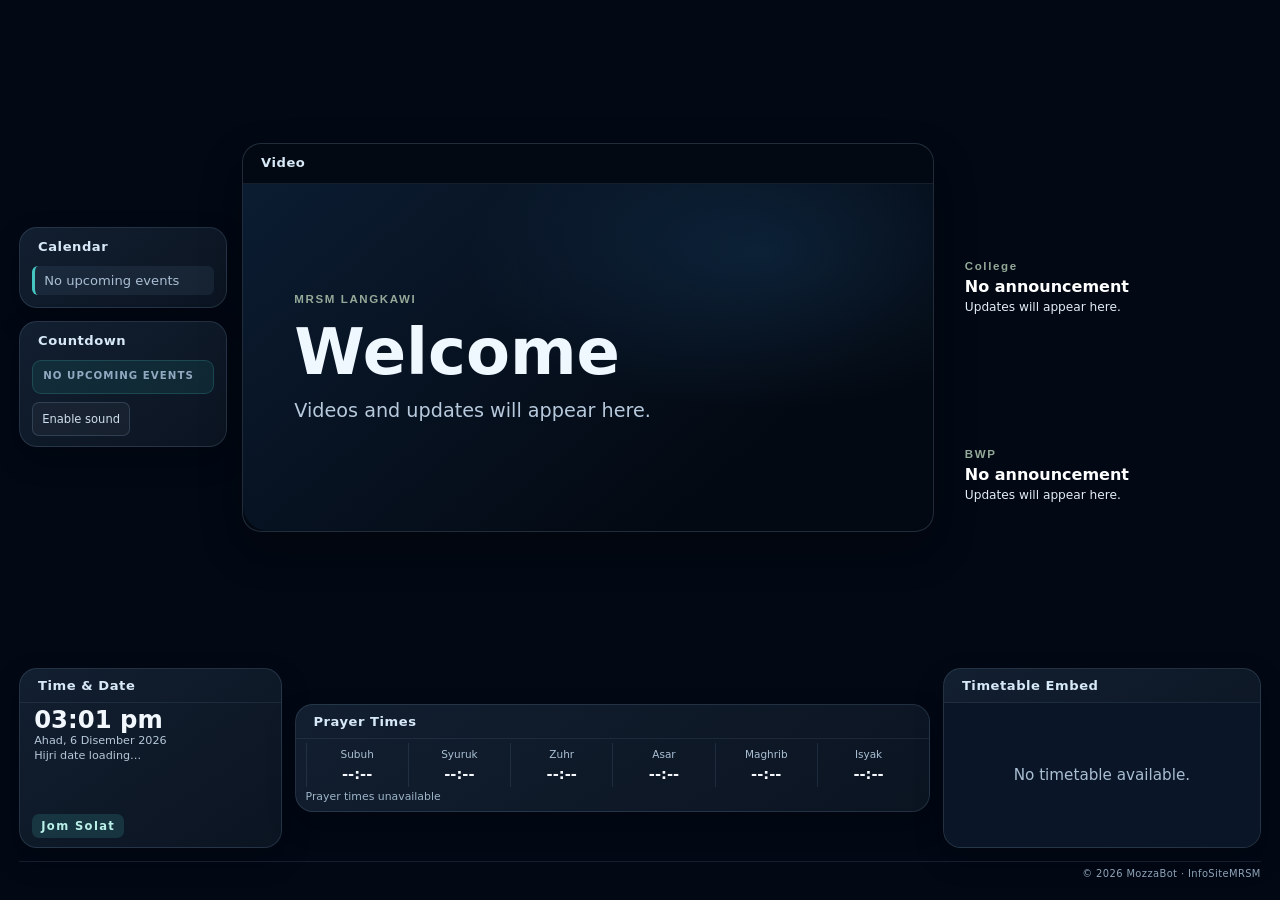
==== commit be6b7a6f: "v3.1.0" ====
--- a/index.html
+++ b/index.html
@@ -3,8 +3,8 @@
   <head>
     <meta charset="UTF-8" />
     <meta name="viewport" content="width=device-width, initial-scale=1.0" />
-    <meta name="description" content="InfoSiteMRSM, MRSM Information Display" />
-    <meta name="keywords" content="MRSM, InfoSiteMRSM, Information Display, MRSM Information Centre" />
+    <meta name="description" content="InfoSiteMRSM, MRSM Information Display by MozzaBot" />
+    <meta name="keywords" content="MRSM, InfoSiteMRSM, Information Display, MRSM Information Centre, MozzaBot" />
     <title>InfoSiteMRSM</title>
     <link rel="stylesheet" href="style.css" />
     <link rel="icon" href="favico.ico" />
@@ -54,7 +54,7 @@
               <article class="dashboard-announcement" data-section="maktab">
                 <img alt="" hidden />
                 <div class="announcement-copy">
-                  <p class="empty-eyebrow">Maktab</p>
+                  <p class="empty-eyebrow">College</p>
                   <h3>No announcement</h3>
                   <p class="announcement-message">Updates will appear here.</p>
                 </div>
@@ -96,7 +96,7 @@
           <section class="utility-card timetable-card">
             <h2 class="panel-heading">Timetable Embed</h2>
             <div id="timetable-container" class="timetable-container">
-              <p id="timetable-placeholder">Add a public embed URL in Display control.</p>
+              <p id="timetable-placeholder">No timetable available.</p>
               <iframe
                 id="timetable-frame"
                 title="MRSM timetable"
@@ -109,11 +109,8 @@
           </section>
         </section>
 
-        <footer class="ticker-footer">
-          <span class="ticker-label">Latest Update</span>
-          <span class="ticker-arrow" aria-hidden="true">&larr;</span>
-          <div id="sliding-text" class="sliding-text" aria-live="off" hidden></div>
-          <span class="ticker-arrow" aria-hidden="true">&rarr;</span>
+        <footer class="brand-footer">
+          <span>&copy; 2026 MozzaBot &middot; InfoSiteMRSM</span>
         </footer>
       </div>
     </main>
--- a/style.css
+++ b/style.css
@@ -2444,7 +2444,7 @@
 }
 
 .dashboard-shell {
-  grid-template-rows: minmax(0, 1fr) clamp(124px, 15vh, 166px) clamp(50px, 5.5vh, 64px);
+  grid-template-rows: minmax(0, 1fr) clamp(150px, 20vh, 220px) auto;
   gap: clamp(8px, 1vw, 16px);
   padding: clamp(12px, 1.5vw, 24px);
 }
@@ -2615,14 +2615,24 @@
 .dashboard-announcement {
   aspect-ratio: 16 / 9;
   border-radius: clamp(10px, 1.2vw, 18px);
+  border: 0;
+  background: transparent;
 }
 
 .dashboard-announcement::after {
-  background: linear-gradient(180deg, rgba(2, 8, 20, 0.02) 10%, rgba(2, 8, 20, 0.82) 100%);
+  content: none;
 }
 
 .announcement-copy {
   padding: clamp(10px, 1.2vw, 18px);
+}
+
+.dashboard-announcement.has-image .announcement-copy {
+  display: none;
+}
+
+.dashboard-announcement img {
+  object-fit: contain;
 }
 
 .announcement-copy .empty-eyebrow {
@@ -2646,7 +2656,7 @@
   display: grid;
   grid-template-columns: minmax(170px, 0.95fr) minmax(0, 2.3fr) minmax(210px, 1.15fr);
   gap: clamp(8px, 1vw, 16px);
-  height: clamp(124px, 15vh, 166px);
+  height: clamp(150px, 20vh, 220px);
   min-height: 0;
 }
 
@@ -2702,6 +2712,8 @@
   align-items: stretch;
   gap: 3px;
   min-height: 0;
+  height: clamp(105px, 12vh, 135px);
+  align-self: center;
   padding: 0 10px 8px;
 }
 
@@ -2783,6 +2795,19 @@
   text-align: center;
 }
 
+.brand-footer {
+  display: flex;
+  align-items: center;
+  justify-content: flex-end;
+  min-width: 0;
+  min-height: 20px;
+  padding-top: 5px;
+  border-top: 1px solid rgba(151, 185, 218, 0.13);
+  color: #8fa4b8;
+  font-size: 0.62rem;
+  letter-spacing: 0.04em;
+}
+
 @media (max-width: 900px) {
   body.display-page {
     width: 100%;
@@ -2824,7 +2849,7 @@
   }
 
   .announcement-cards {
-    grid-template-columns: repeat(2, minmax(0, 1fr));
+    grid-template-columns: minmax(0, 1fr);
     grid-template-rows: auto;
   }
 
@@ -2832,6 +2857,11 @@
     grid-template-columns: minmax(145px, 0.9fr) minmax(0, 2fr) minmax(170px, 1fr);
     height: auto;
     min-height: 140px;
+  }
+
+  .prayer-panel {
+    height: auto;
+    min-height: 120px;
   }
 
   .ticker-footer {
@@ -2873,6 +2903,7 @@
 
   .prayer-panel {
     grid-template-rows: auto minmax(72px, 1fr) auto;
+    min-height: 140px;
   }
 
   .prayer-times {
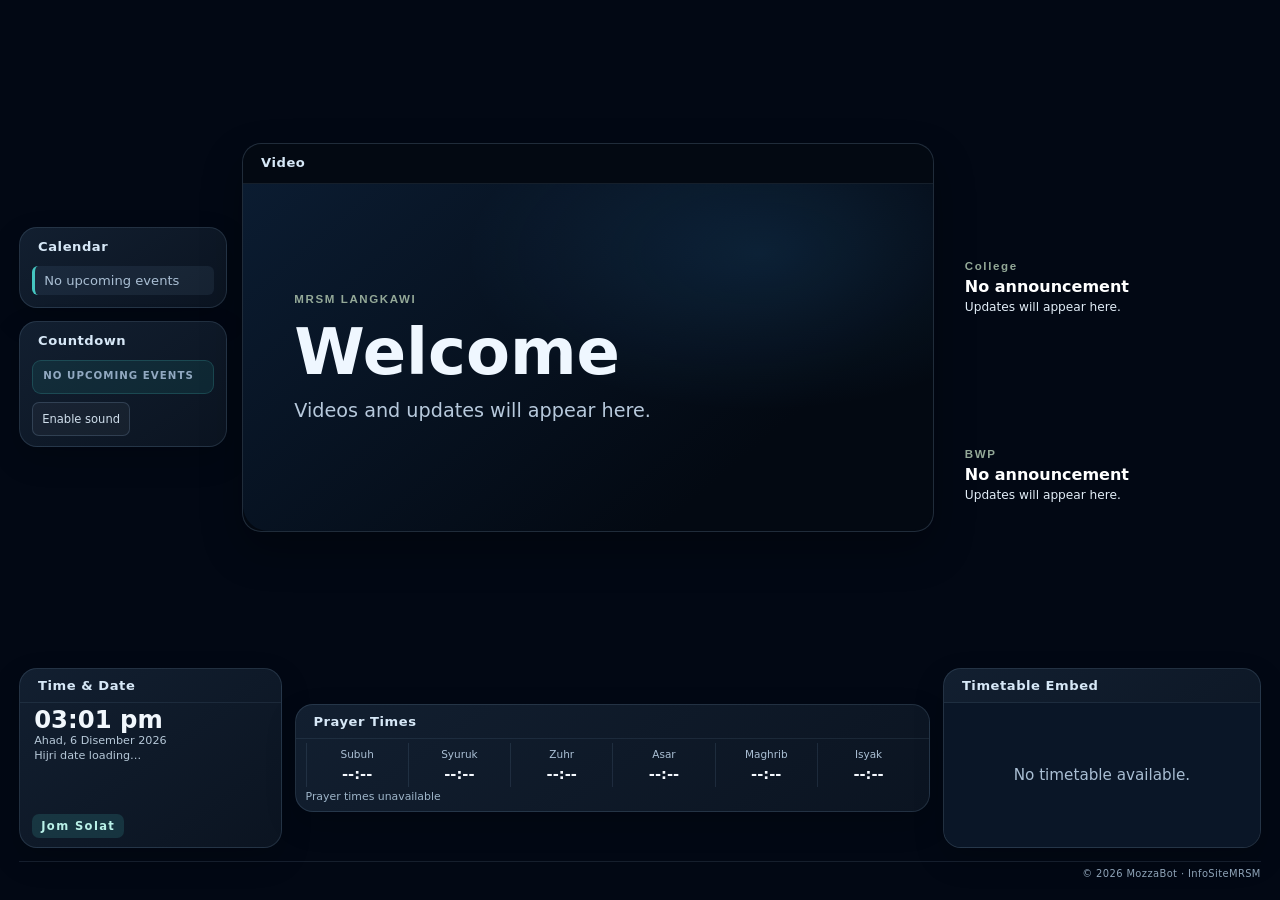
==== commit 2a1eb99f: "test" ====
--- a/index.html
+++ b/index.html
@@ -3,6 +3,7 @@
   <head>
     <meta charset="UTF-8" />
     <meta name="viewport" content="width=device-width, initial-scale=1.0" />
+    <meta name="referrer" content="strict-origin-when-cross-origin" />
     <meta name="description" content="InfoSiteMRSM, MRSM Information Display by MozzaBot" />
     <meta name="keywords" content="MRSM, InfoSiteMRSM, Information Display, MRSM Information Centre, MozzaBot" />
     <title>InfoSiteMRSM</title>
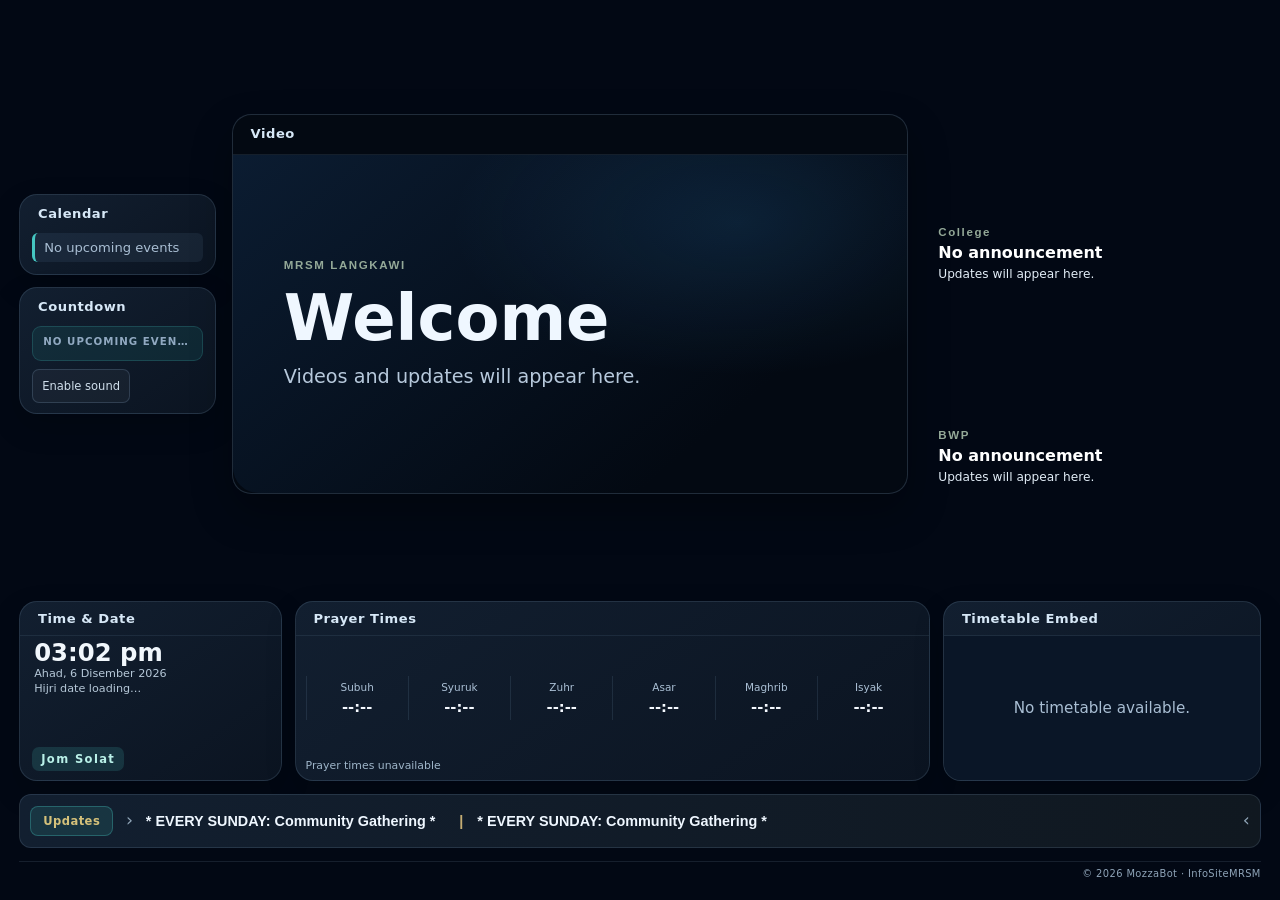
==== commit 71bcb95b: "test" ====
--- a/index.html
+++ b/index.html
@@ -110,6 +110,13 @@
           </section>
         </section>
 
+        <section class="ticker-footer" aria-label="Announcements">
+          <span class="ticker-label">Updates</span>
+          <span class="ticker-arrow" aria-hidden="true">&rsaquo;</span>
+          <div id="sliding-text" class="sliding-text" aria-live="polite"></div>
+          <span class="ticker-arrow" aria-hidden="true">&lsaquo;</span>
+        </section>
+
         <footer class="brand-footer">
           <span>&copy; 2026 MozzaBot &middot; InfoSiteMRSM</span>
         </footer>
--- a/style.css
+++ b/style.css
@@ -2444,13 +2444,13 @@
 }
 
 .dashboard-shell {
-  grid-template-rows: minmax(0, 1fr) clamp(150px, 20vh, 220px) auto;
+  grid-template-rows: minmax(0, 1fr) clamp(150px, 20vh, 220px) clamp(44px, 6vh, 60px) auto;
   gap: clamp(8px, 1vw, 16px);
   padding: clamp(12px, 1.5vw, 24px);
 }
 
 .display-grid {
-  grid-template-columns: minmax(150px, 0.72fr) minmax(0, 2.4fr) minmax(230px, 1.08fr);
+  grid-template-columns: minmax(150px, 0.7fr) minmax(0, 2.4fr) minmax(240px, 1.2fr);
   grid-template-areas: "widgets video images";
   align-items: center;
   gap: clamp(10px, 1.2vw, 20px);
@@ -2712,8 +2712,8 @@
   align-items: stretch;
   gap: 3px;
   min-height: 0;
-  height: clamp(105px, 12vh, 135px);
-  align-self: center;
+  height: 100%;
+  align-self: stretch;
   padding: 0 10px 8px;
 }
 
@@ -2824,7 +2824,7 @@
   }
 
   .dashboard-shell {
-    grid-template-rows: auto auto auto;
+    grid-template-rows: auto auto auto auto;
     height: auto;
     min-height: 100vh;
   }
